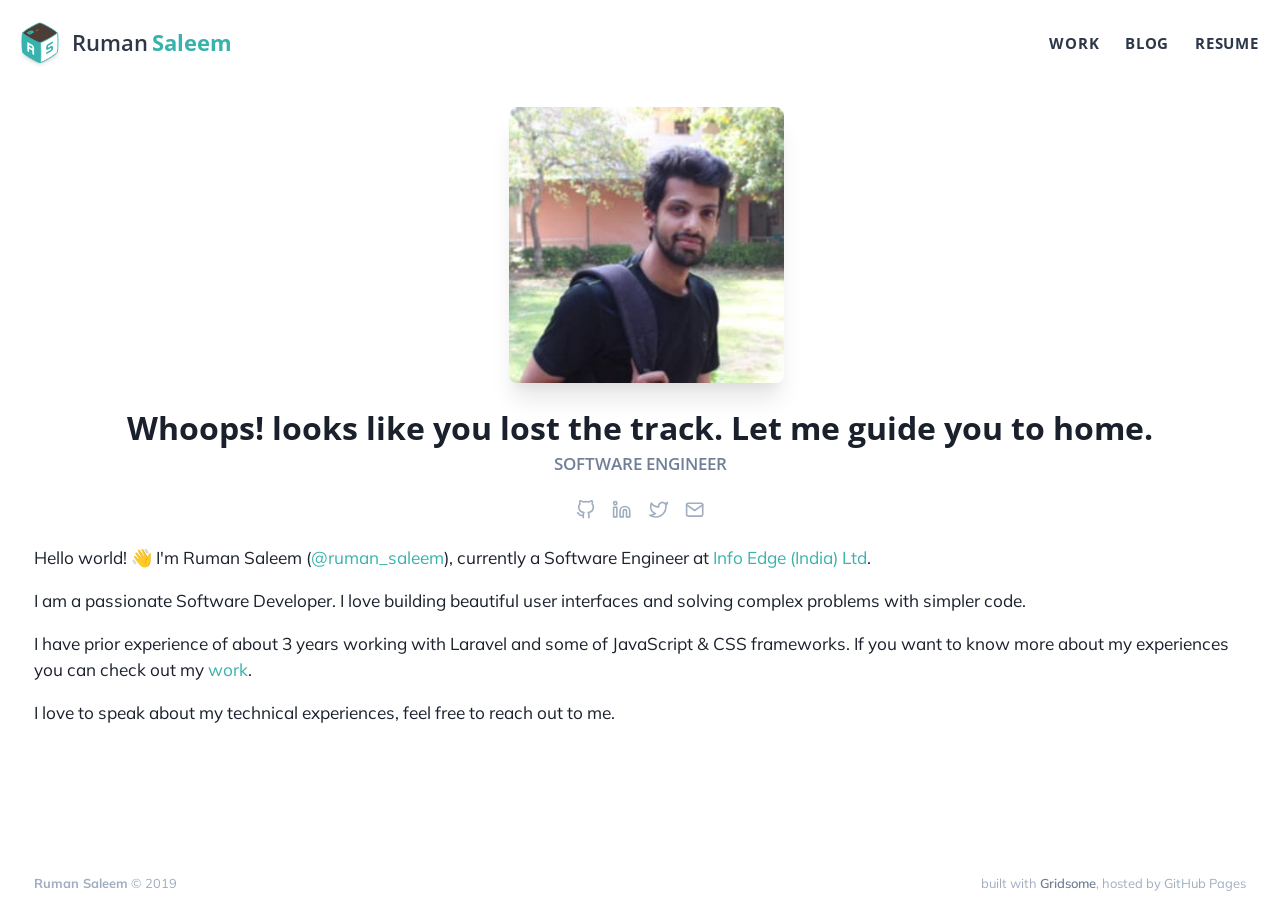
==== index.html @ 42b4d4e5 "deploy" ====
<!DOCTYPE html>
<html data-html-server-rendered="true" lang="en" data-vue-tag="%7B%22lang%22:%7B%22ssr%22:%22en%22%7D%7D">
  <head>
    <title>Home - Ruman Saleem</title><meta name="gridsome:hash" content="074924519f87b4b107e9b89f87933c2a27f4dda3"><meta data-vue-tag="ssr" charset="utf-8"><meta data-vue-tag="ssr" name="generator" content="Gridsome v0.7.23"><meta data-vue-tag="ssr" data-key="viewport" name="viewport" content="width=device-width, initial-scale=1, viewport-fit=cover"><meta data-vue-tag="ssr" data-key="format-detection" name="format-detection" content="telephone=no"><link data-vue-tag="ssr" rel="icon" href="data:,"><link data-vue-tag="ssr" rel="icon" type="image/png" sizes="16x16" href="/assets/static/favicon.ce0531f.3b051f82283485b5586860c3102cf50c.png"><link data-vue-tag="ssr" rel="icon" type="image/png" sizes="32x32" href="/assets/static/favicon.ac8d93a.3b051f82283485b5586860c3102cf50c.png"><link data-vue-tag="ssr" rel="icon" type="image/png" sizes="96x96" href="/assets/static/favicon.b9532cc.3b051f82283485b5586860c3102cf50c.png"><link data-vue-tag="ssr" rel="apple-touch-icon" type="image/png" sizes="76x76" href="/assets/static/favicon.f22e9f3.3b051f82283485b5586860c3102cf50c.png"><link data-vue-tag="ssr" rel="apple-touch-icon" type="image/png" sizes="152x152" href="/assets/static/favicon.62d22cb.3b051f82283485b5586860c3102cf50c.png"><link data-vue-tag="ssr" rel="apple-touch-icon" type="image/png" sizes="120x120" href="/assets/static/favicon.1539b60.3b051f82283485b5586860c3102cf50c.png"><link data-vue-tag="ssr" rel="apple-touch-icon" type="image/png" sizes="167x167" href="/assets/static/favicon.dc0cdc5.3b051f82283485b5586860c3102cf50c.png"><link data-vue-tag="ssr" rel="apple-touch-icon" type="image/png" sizes="180x180" href="/assets/static/favicon.7b22250.3b051f82283485b5586860c3102cf50c.png"><link data-vue-tag="ssr" prefetch="true" rel="stylesheet" href="https://fonts.googleapis.com/css?family=Open+Sans:400,600,700,800&amp;display=swap"><link data-vue-tag="ssr" prefetch="true" rel="stylesheet" href="https://fonts.googleapis.com/css?family=Muli:300,400,400i,700&amp;display=swap"><link rel="preload" href="/assets/css/1.styles.c8efc60a.css" as="style"><link rel="preload" href="/assets/js/app.a32c19ab.js" as="script"><link rel="preload" href="/assets/js/page--src--pages--index-vue.909c12e3.js" as="script"><link rel="prefetch" href="/assets/js/page--src--pages--404-vue.2a1ba1d8.js"><link rel="prefetch" href="/assets/js/page--src--pages--blog-vue.0a54a713.js"><link rel="prefetch" href="/assets/js/page--src--pages--resume-vue.7fb3ae34.js"><link rel="prefetch" href="/assets/js/page--src--pages--work-vue.53f1e0e9.js"><link rel="prefetch" href="/assets/js/page--src--templates--blog-post-vue.959f5740.js"><link rel="prefetch" href="/assets/js/vendors~page--src--pages--blog-vue~page--src--pages--index-vue~page--src--pages--resume-vue~page--sr~06fe6185.d4872f0a.js"><link rel="stylesheet" href="/assets/css/1.styles.c8efc60a.css"><noscript data-vue-tag="ssr"><style>.g-image--loading{display:none;}</style></noscript>
  </head>
  <body >
    <div id="app" data-server-rendered="true" class="min-h-screen flex flex-col text-gray-900 leading-tight"><div class="py-2 sm:py-4 font-sans print:hidden text-gray-800"><div class="
        container
        mx-auto
        px-4
        flex flex-col
        sm:flex-row
        justify-between
        items-center
      "><a href="/" aria-current="page" class="inline-flex items-center text-xl text-teal-500 mb-2 sm:mb-0 active--exact active"><svg viewBox="0 0 99.9 112" xmlns="http://www.w3.org/2000/svg" class="logo h-12 mr-2"><defs><filter id="ruman-saleem-logo_svg__a" x="-.172" y="-.3" width="1.34" height="1.6" color-interpolation-filters="sRGB"><feGaussianBlur stdDeviation="5.329"></feGaussianBlur></filter></defs><path d="M49.9 99.4c-5.26 0-37.1-18.3-37.1-21.3s32-21.3 37.1-21.3c5.26 0 37.1 18.3 37.1 21.3 0 3.02-32 21.3-37.1 21.3z" fill="rgba(128, 128, 128, 0.6)" filter="url(#ruman-saleem-logo_svg__a)" class="ruman-saleem-logo_svg__shadow"></path><g class="ruman-saleem-logo_svg__cube"><path d="M87 77.3c2.64-4.57 2.76-41.5.194-43s-34.5 17.1-37.1 21.6c-2.64 4.57-2.76 41.5-.194 43 2.61 1.51 34.5-17.1 37.1-21.6z" fill="#fff" stroke="currentColor" stroke-width="1.96"></path><path d="M76.8 72.1q-1.26 1.99-3.1 3.06l-8.45 4.88q-.891.514-1.44.283-.517-.247-.517-1.14 0-.804.517-1.65.546-.861 1.44-1.38l8.91-5.14v-4.14l-6.49 3.75q-1.92 1.11-3.19.548-1.18-.469-1.18-2.42v-3.07q0-1.87 1.26-3.89 1.29-2.04 3.13-3.1l8.45-4.88q.862-.498 1.41-.267.546.231.546 1.09 0 .833-.546 1.69-.546.861-1.41 1.36l-8.91 5.14v4.14l6.43-3.72q1.84-1.06 3.13-.544 1.29.518 1.29 2.36v3.39q0 1.61-1.29 3.65z" fill="currentColor"></path><path d="M12.8 77.3c-2.64-4.57-2.76-41.5-.194-43s34.5 17.1 37.1 21.6c2.64 4.57 2.76 41.5.194 43-2.61 1.51-34.5-17.1-37.1-21.6z" fill="currentColor" stroke="currentColor" stroke-width="1.96"></path><path d="M37.2 75.4v5.4q0 1.03-.603 1.26-.575.243-1.35-.205-.804-.464-1.41-1.39-.575-.906-.575-1.91v-5.89l-6.92-4v6.06q0 .919-.603 1.09-.575.185-1.35-.262-.804-.464-1.41-1.33-.575-.849-.575-1.77v-18l10.4 5.99q1.81 1.04 3.1 3.06 1.32 2.03 1.32 3.87v3.19q0 .661-.345 1.18-.345.49-.804.57 1.15 1.55 1.15 3.08zm-3.96-6.63l.029-4.12-6.92-4v4.14z" fill="#fff"></path><path d="M49.7 55.6c-5.26 0-37.1-18.3-37.1-21.3S44.6 13 49.7 13c5.26 0 37.1 18.3 37.1 21.3 0 3.02-32 21.3-37.1 21.3z" fill="#4c3e37" stroke="currentColor" stroke-width="1.96"></path><path d="M28.9 29.5l-8.23 4.75 7.36 4.25 8.23-4.75-.881-3.74zm1.23 3.03c.243.235.37.474.381.718.005.24-.157.454-.485.644a2.464 2.464 0 0 1-.61.246 8.728 8.728 0 0 1-.708.139c-.24.037-.48.078-.72.122a1.741 1.741 0 0 0-.57.189c-.17.098-.24.216-.21.355.023.135.098.283.225.445l-.79.163c-.243-.235-.367-.472-.371-.712-.011-.243.147-.46.475-.649.182-.105.388-.185.62-.241.225-.06.457-.108.698-.145.24-.037.477-.076.711-.117.239-.044.433-.109.579-.194.17-.098.243-.215.22-.35a1.135 1.135 0 0 0-.235-.45z" fill="currentColor"></path><path d="M41.7 30.3l-.65-.376 4.87-2.81.65.376z" fill="#ccc"></path></g></svg><span class="text-gray-800 font-semibold whitespace-no-wrap">Ruman</span><span class="text-teal-500 font-bold ml-1">Saleem</span></a><nav class="flex items-center -mx-2"><a href="/work" class="nav-link">Work</a><a href="/blog" class="nav-link">Blog</a><a href="/resume" class="nav-link">Resume</a></nav></div></div><div class="container mx-auto px-4 flex-1 h-full"><div class="narrow-container mx-auto flex flex-col items-center py-4 mb-8"><img alt="A portrait of Ruman Saleem" src="/assets/static/ruman-saleem.4d14c49.9435a105ca82cb1c4022979378b555ac.jpg" class="h-64 mt-1 ml-3 mb-6 shadow-xl rounded-lg g-image"><h2 class="text-3xl font-sans font-bold mb-1">Ruman Saleem</h2><h3 class="text-gray-600 uppercase font-sans font-semibold mb-6">Software Engineer</h3><ul class="flex justify-center items-center -mx-2 mb-6 text-lg"><li class="mx-2"><a href="https://github.com/rumansaleem/" title="GitHub" class="text-gray-500 hover:text-black"><svg viewBox="0 0 24 24" role="presentation" stroke-width="2" fill="none" stroke="currentColor" stroke-linecap="round" stroke-linejoin="round" class="h-current"><path d="M9 19c-5 1.5-5-2.5-7-3m14 6v-3.87a3.37 3.37 0 0 0-.94-2.61c3.14-.35 6.44-1.54 6.44-7A5.44 5.44 0 0 0 20 4.77 5.07 5.07 0 0 0 19.91 1S18.73.65 16 2.48a13.38 13.38 0 0 0-7 0C6.27.65 5.09 1 5.09 1A5.07 5.07 0 0 0 5 4.77a5.44 5.44 0 0 0-1.5 3.78c0 5.42 3.3 6.61 6.44 7A3.37 3.37 0 0 0 9 18.13V22"></path></svg></a></li><li class="mx-2"><a href="https://www.linkedin.com/in/ruman-saleem-3947ba122/" title="LinkedIn" class="text-gray-500 hover:text-blue-700"><svg viewBox="0 0 24 24" role="presentation" stroke-width="2" fill="none" stroke="currentColor" stroke-linecap="round" stroke-linejoin="round" class="h-current"><path d="M16 8a6 6 0 0 1 6 6v7h-4v-7a2 2 0 0 0-2-2 2 2 0 0 0-2 2v7h-4v-7a6 6 0 0 1 6-6z"></path><rect x="2" y="9" width="4" height="12"></rect><circle cx="4" cy="4" r="2"></circle></svg></a></li><li class="mx-2"><a href="https://twitter.com/ruman_saleem" title="Twitter" class="text-gray-500 hover:text-blue-400"><svg viewBox="0 0 24 24" role="presentation" stroke-width="2" fill="none" stroke="currentColor" stroke-linecap="round" stroke-linejoin="round" class="h-current"><path d="M23 3a10.9 10.9 0 0 1-3.14 1.53 4.48 4.48 0 0 0-7.86 3v1A10.66 10.66 0 0 1 3 4s-4 9 5 13a11.64 11.64 0 0 1-7 2c9 5 20 0 20-11.5a4.5 4.5 0 0 0-.08-.83A7.72 7.72 0 0 0 23 3z"></path></svg></a></li><li class="mx-2"><a href="mailto:ruman63@gmail.com" title="Email" class="text-gray-500 hover:text-teal-500"><svg viewBox="0 0 24 24" role="presentation" stroke-width="2" fill="none" stroke="currentColor" stroke-linecap="round" stroke-linejoin="round" class="h-current"><path d="M4 4h16c1.1 0 2 .9 2 2v12c0 1.1-.9 2-2 2H4c-1.1 0-2-.9-2-2V6c0-1.1.9-2 2-2z"></path><polyline points="22,6 12,13 2,6"></polyline></svg></a></li></ul><div class="px-4 about-md-content leading-normal"><p>Hello world! 👋 I'm Ruman Saleem (<a href="//twitter.com/ruman_saleem">@ruman_saleem</a>), currently a Software Engineer at <a href="//infoedge.com">Info Edge (India) Ltd</a>.</p>
<p>I am a passionate Software Developer. I love building beautiful user interfaces and solving complex problems with simpler code.</p>
<p>I have prior experience of about 3 years working with Laravel and some of JavaScript &#x26; CSS frameworks. If you want to know more about my experiences you can check out my <a href="/work">work</a>.</p>
<p>I love to speak about my technical experiences, feel free to reach out to me.</p>
</div></div></div><footer class="bg-white text-gray-500 text-xs mt-4 print:hidden"><p class="text-center py-2 px-8 flex justify-between"><span><b>Ruman Saleem</b> © 2019</span><span>built with
        <a href="https://gridsome.org" class="link text-gray-600 font-semibold">Gridsome</a>, hosted by GitHub Pages</span></p></footer></div>
    <script>window.__INITIAL_STATE__={"data":{"allAbout":{"edges":[{"node":{"name":"Ruman Saleem","title":"Software Engineer","image":{"type":"image","mimeType":"image\u002Fjpeg","src":"\u002Fassets\u002Fstatic\u002Fruman-saleem.4d14c49.9435a105ca82cb1c4022979378b555ac.jpg","size":{"width":319,"height":319},"sizes":"(max-width: 319px) 100vw, 319px","srcset":["\u002Fassets\u002Fstatic\u002Fruman-saleem.4d14c49.9435a105ca82cb1c4022979378b555ac.jpg 319w"],"dataUri":"data:image\u002Fsvg+xml,%3csvg fill='none' viewBox='0 0 319 319' xmlns='http:\u002F\u002Fwww.w3.org\u002F2000\u002Fsvg' xmlns:xlink='http:\u002F\u002Fwww.w3.org\u002F1999\u002Fxlink'%3e%3cdefs%3e%3cfilter id='__svg-blur-2ef413efd272cbab3f295865376e62d2'%3e%3cfeGaussianBlur in='SourceGraphic' stdDeviation='40'\u002F%3e%3c\u002Ffilter%3e%3c\u002Fdefs%3e%3cimage x='0' y='0' filter='url(%23__svg-blur-2ef413efd272cbab3f295865376e62d2)' width='319' height='319' xlink:href='data:image\u002Fjpeg%3bbase64%2c\u002F9j\u002F2wBDAAYEBQYFBAYGBQYHBwYIChAKCgkJChQODwwQFxQYGBcUFhYaHSUfGhsjHBYWICwgIyYnKSopGR8tMC0oMCUoKSj\u002F2wBDAQcHBwoIChMKChMoGhYaKCgoKCgoKCgoKCgoKCgoKCgoKCgoKCgoKCgoKCgoKCgoKCgoKCgoKCgoKCgoKCgoKCj\u002FwAARCABAAEADASIAAhEBAxEB\u002F8QAHAAAAgIDAQEAAAAAAAAAAAAABQYEBwIDCAAB\u002F8QAMhAAAgEDAgQFBAECBwAAAAAAAQIDBAURACEGEjFBEyJRYXEHFDKBkSOhCEJygrHB8f\u002FEABkBAAIDAQAAAAAAAAAAAAAAAAMEAAECBf\u002FEACARAAICAgIDAQEAAAAAAAAAAAECABEDIRIxE0FRBGH\u002F2gAMAwEAAhEDEQA\u002FAL8MkVNWBMSGGXPhhF3J64Pr0O%2btok54UcCVAxwWYbAe%2bsL1GaamSoIcxxHJUZOx7fzqDHJV4kaoSRYTkLy9Bnsw7f30ty1RlVUlwVQhn6vJg\u002FmDgH20fp6mGoiYs%2bB6E4IGkupd3h5d43U4Kvls7ddY0teKaZXqGUhV\u002FI7Aj96hJUaEgMaL2KxLfVm2RRvU8uYQ4yGOO%2bhdvkvknDytXRKlz3PKFXyHO23TGPfOqg46%2btlRBc5aC3QPFHCSCxGS\u002Fp06DQKz\u002FW%2b4yVRjqGYwDqHxhh6e2mG\u002FGrA0dmbLn5L88Ovl56uWRIicRERtvj56ZGTpZ4jlq4XqoYDhBGWQO4Yuc9h66g8M\u002FUi38Q2WUpzU0kZZZVZV5RnoAfffBxpc4irJvGofB887YZSh26nYk\u002FrXN8LK3FvUExhy71dawiV5pucrkqDjrkDYdemdQqmurmVJXrKl2TZo2kPKwPXRXiNFlutvq12RfDgcgjBJDDt741qqqULnIxozqdVOvgxoF3F6qqHaNpKaeRH5sCBpCw5cdz3Oh1bcJZKeoIM6SGJvKHyrHGwwdFXp0MkoLAEOdjryUiE52%2be2oFa5vxY6lRcBOIZq253dlWlH9BS685LdSBondrTYq8R1sMiRROeUbFCTnpgd9GTdKK00VVb6u3DHilxFyknzHCn13G%2bsvvrVdDQUE9u%2by%2b1ctGWXysepP8b6cdj3AIgAruDeHaumtdtqKZKd5WNcZG5gQromeVSRv6k6JXPjCS4vPVU8tMSAD4LR8oTPZR30FWJUuMnJkRebG\u002FzjS1T08gmVpAQq5LY0Px8m3EnC8blvcT1T1VRSVUf3aRpGI2g8TnSMjOCDgZO\u002F60rVNNeltss8s0yovncyS%2bUp6k9umr%2btEyQ0sKSSEKOqiPJ\u002FnVSf4hOL6GhgisNvjSSaZRLU8w\u002FFc5Vce\u002FX\u002FAN1lDzYIIDkjdRPtDU17qd%2bI6YTAZaOTxA%2bPbI3%2bc6mS3uHh240yR1Zmp5ZEjmkxsi53OP7d%2b%2bqlnu9TNGI2bPI3MmP8vxqeKw1MAMvmV13B10VxY\u002Fm5AN8o8\u002FUP7i635rjRyASgjAG4IHTWqwWC913MIZqZmTdovG52Qkdx1HXSJS32st7GEkyxrsAx3X4Ot8XENVT14uNuLUtQjmReVieu53%2bf%2bdLDG1kNG8uVWW079yyH4VvcatmINg7ENsdRZuEL2wVvBxzbbt011Nwmq3GxW25JGqirpo58EA45lB\u002F70wiFMYZEP%2b0aWUknqKhR8iDeLpbbNbqyvuMUsVHTRlzlsE46ADuSdv3ri3iy8z36\u002FVtzqtpamQvy52UdlHwMDXUn10gSr4altYqMTuVmRye46A%2bx1yVdKSpopCKqF498Anofg6J%2bVVALezIuFlHIjuQy\u002Fm0Qt8pMDL3Rs7%2bh0IJJOdG%2bFrXV3eeogoIjLOqBuUEDbOD1%2bc\u002FrTYajNgXoTRVbzkjuBr7FhopN8YUkaJ8QcO3CyxJNWfbsjnk\u002Foyh%2bU%2b%2bOmd\u002F41r4fsVwvkop7dD4jscElgoUHuTrJcdyypBoid2cF1Ij4SskcEKeAKKEIObtyDTAKhB%2bUbD40t8JUc1s4XtVDXvHLNT0scLsnQsqgHGfjR2nhDuriNcf6txpBT\u002FblDYn\u002F2Q==' \u002F%3e%3c\u002Fsvg%3e"},"links":[{"icon":"github","alt":"GitHub","target":"https:\u002F\u002Fgithub.com\u002Frumansaleem\u002F","color":"black"},{"icon":"linkedin","alt":"LinkedIn","target":"https:\u002F\u002Fwww.linkedin.com\u002Fin\u002Fruman-saleem-3947ba122\u002F","color":"blue-700"},{"icon":"twitter","alt":"Twitter","target":"https:\u002F\u002Ftwitter.com\u002Fruman_saleem","color":"blue-400"},{"icon":"mail","alt":"Email","target":"mailto:ruman63@gmail.com","color":"teal-500"}],"content":"\u003Cp\u003EHello world! 👋 I'm Ruman Saleem (\u003Ca href=\"\u002F\u002Ftwitter.com\u002Fruman_saleem\"\u003E@ruman_saleem\u003C\u002Fa\u003E), currently a Software Engineer at \u003Ca href=\"\u002F\u002Finfoedge.com\"\u003EInfo Edge (India) Ltd\u003C\u002Fa\u003E.\u003C\u002Fp\u003E\n\u003Cp\u003EI am a passionate Software Developer. I love building beautiful user interfaces and solving complex problems with simpler code.\u003C\u002Fp\u003E\n\u003Cp\u003EI have prior experience of about 3 years working with Laravel and some of JavaScript &#x26; CSS frameworks. If you want to know more about my experiences you can check out my \u003Ca href=\"\u002Fwork\"\u003Ework\u003C\u002Fa\u003E.\u003C\u002Fp\u003E\n\u003Cp\u003EI love to speak about my technical experiences, feel free to reach out to me.\u003C\u002Fp\u003E\n"}}]}},"context":{}};(function(){var s;(s=document.currentScript||document.scripts[document.scripts.length-1]).parentNode.removeChild(s);}());</script><script src="/assets/js/app.a32c19ab.js" defer></script><script src="/assets/js/page--src--pages--index-vue.909c12e3.js" defer></script>
  </body>
</html>
---- assets/css/1.styles.c8efc60a.css ----
body,html{font-size:calc(14px + .25vw);font-family:Muli,sans-serif}

/*! normalize.css v8.0.1 | MIT License | github.com/necolas/normalize.css */html{line-height:1.15;-webkit-text-size-adjust:100%}body{margin:0}main{display:block}h1{font-size:2em;margin:.67em 0}hr{box-sizing:content-box;height:0;overflow:visible}pre{font-family:monospace,monospace;font-size:1em}a{background-color:transparent}b{font-weight:bolder}code{font-family:monospace,monospace;font-size:1em}img{border-style:none}button{font-family:inherit;font-size:100%;line-height:1.15;margin:0;overflow:visible;text-transform:none}[type=button],[type=reset],[type=submit],button{-webkit-appearance:button}[type=button]::-moz-focus-inner,[type=reset]::-moz-focus-inner,[type=submit]::-moz-focus-inner,button::-moz-focus-inner{border-style:none;padding:0}[type=button]:-moz-focusring,[type=reset]:-moz-focusring,[type=submit]:-moz-focusring,button:-moz-focusring{outline:1px dotted ButtonText}[type=checkbox],[type=radio]{box-sizing:border-box;padding:0}[type=number]::-webkit-inner-spin-button,[type=number]::-webkit-outer-spin-button{height:auto}[type=search]{-webkit-appearance:textfield;outline-offset:-2px}[type=search]::-webkit-search-decoration{-webkit-appearance:none}::-webkit-file-upload-button{-webkit-appearance:button;font:inherit}details{display:block}summary{display:list-item}[hidden],template{display:none}blockquote,dd,dl,figure,h1,h2,h3,h4,h5,h6,hr,p,pre{margin:0}button{background-color:transparent;background-image:none}button:focus{outline:1px dotted;outline:5px auto -webkit-focus-ring-color}ol,ul{list-style:none;margin:0;padding:0}html{font-family:Open Sans,Droid Sans,sans-serif;line-height:1.5}*,:after,:before{box-sizing:border-box;border:0 solid #e2e8f0}hr{border-top-width:1px}img{border-style:solid}[role=button],button{cursor:pointer}h1,h2,h3,h4,h5,h6{font-size:inherit;font-weight:inherit}a{text-decoration:inherit}a,button{color:inherit}button{padding:0;line-height:inherit}code,pre{font-family:Fira Mono,monospace}img,svg{display:block;vertical-align:middle}img{max-width:100%;height:auto}h1,h2,h3,h4,h5,h6{font-family:Open Sans,Droid Sans,sans-serif}h1,h2{font-weight:800}h3,h4{font-weight:700}@page{size:A4 portrait;margin:.75cm;font-size:11pt;margin-right:.5cm;@apply font-sans}details summary::-webkit-details-marker{display:none}.container{width:100%}@media (min-width:640px){.container{max-width:640px}}@media (min-width:768px){.container{max-width:768px}}@media (min-width:1024px){.container{max-width:1024px}}@media (min-width:1280px){.container{max-width:1280px}}.nav-link{margin-left:.5rem;margin-right:.5rem;padding:.25rem;font-weight:700;text-transform:uppercase;font-size:.875rem;letter-spacing:.05em;position:relative;line-height:1.375}.nav-link:after{content:"";height:1.5px;position:absolute;width:100%;left:0;bottom:0;--bg-opacity:1;background-color:#1a202c;background-color:rgba(26,32,44,var(--bg-opacity));transform-origin:left;transform:translateX(50%) scaleX(0);transition:transform .2s linear,background-color .2s linear}.nav-link:hover:after{transform:translateX(0) scaleX(1);--bg-opacity:1;background-color:#38b2ac;background-color:rgba(56,178,172,var(--bg-opacity))}.nav-link:hover{--text-opacity:1;color:#319795;color:rgba(49,151,149,var(--text-opacity))}.ruman-saleem-logo_svg__cube,.ruman-saleem-logo_svg__shadow{transition:transform .3s linear;transform-origin:center}@media (min-width:640px){.logo:hover .ruman-saleem-logo_svg__cube{transform:translateY(-.5rem)}.logo:hover .ruman-saleem-logo_svg__shadow{transform:translateY(.5rem) scale(.8)}}.link{--text-opacity:1;color:#38b2ac;color:rgba(56,178,172,var(--text-opacity))}.link:hover{text-decoration:underline}.space-x-1>:not(template)~:not(template){--space-x-reverse:0;margin-right:calc(0.25rem*var(--space-x-reverse));margin-left:calc(0.25rem*(1 - var(--space-x-reverse)))}.bg-white{--bg-opacity:1;background-color:#fff;background-color:rgba(255,255,255,var(--bg-opacity))}.bg-gray-200{--bg-opacity:1;background-color:#edf2f7;background-color:rgba(237,242,247,var(--bg-opacity))}.bg-gray-600{--bg-opacity:1;background-color:#718096;background-color:rgba(113,128,150,var(--bg-opacity))}.bg-gray-900{--bg-opacity:1;background-color:#1a202c;background-color:rgba(26,32,44,var(--bg-opacity))}.bg-teal-500{--bg-opacity:1;background-color:#38b2ac;background-color:rgba(56,178,172,var(--bg-opacity))}.bg-cover{background-size:cover}.border-gray-800{--border-opacity:1;border-color:#2d3748;border-color:rgba(45,55,72,var(--border-opacity))}.border-teal-500{--border-opacity:1;border-color:#38b2ac;border-color:rgba(56,178,172,var(--border-opacity))}.border-teal-600{--border-opacity:1;border-color:#319795;border-color:rgba(49,151,149,var(--border-opacity))}.rounded{border-radius:.25rem}.rounded-lg{border-radius:.5rem}.rounded-full{border-radius:9999px}.border-2{border-width:2px}.border{border-width:1px}.border-b-2{border-bottom-width:2px}.border-l-4{border-left-width:4px}.cursor-pointer{cursor:pointer}.block{display:block}.inline-block{display:inline-block}.inline{display:inline}.flex{display:flex}.inline-flex{display:inline-flex}.grid{display:grid}.contents{display:contents}.flex-col{flex-direction:column}.flex-wrap{flex-wrap:wrap}.items-center{align-items:center}.items-baseline{align-items:baseline}.justify-center{justify-content:center}.justify-between{justify-content:space-between}.flex-1{flex:1 1 0%}.flex-none{flex:none}.font-sans{font-family:Open Sans,Droid Sans,sans-serif}.font-mono{font-family:Fira Mono,monospace}.font-content{font-family:Muli,sans-serif}.font-thin{font-weight:200}.font-normal{font-weight:400}.font-semibold{font-weight:600}.font-bold{font-weight:700}.font-extrabold{font-weight:800}.font-black{font-weight:900}.h-1{height:.25rem}.h-4{height:1rem}.h-12{height:3rem}.h-48{height:12rem}.h-64{height:16rem}.h-full{height:100%}.h-current{height:1em}.text-xs{font-size:.75rem}.text-sm{font-size:.875rem}.text-base{font-size:1rem}.text-lg{font-size:1.125rem}.text-xl{font-size:1.25rem}.text-2xl{font-size:1.5rem}.text-3xl{font-size:1.875rem}.text-4xl{font-size:2.25rem}.leading-none{line-height:1}.leading-tight{line-height:1.25}.leading-snug{line-height:1.375}.leading-normal{line-height:1.5}.list-disc{list-style-type:disc}.list-decimal{list-style-type:decimal}.m-1{margin:.25rem}.-m-1{margin:-.25rem}.mx-2{margin-left:.5rem;margin-right:.5rem}.mx-3{margin-left:.75rem;margin-right:.75rem}.my-6{margin-top:1.5rem;margin-bottom:1.5rem}.my-8{margin-top:2rem;margin-bottom:2rem}.mx-auto{margin-left:auto;margin-right:auto}.-mx-2{margin-left:-.5rem;margin-right:-.5rem}.-mx-4{margin-left:-1rem;margin-right:-1rem}.-my-12{margin-top:-3rem;margin-bottom:-3rem}.mt-0{margin-top:0}.mb-0{margin-bottom:0}.ml-0{margin-left:0}.mt-1{margin-top:.25rem}.mr-1{margin-right:.25rem}.mb-1{margin-bottom:.25rem}.ml-1{margin-left:.25rem}.mt-2{margin-top:.5rem}.mr-2{margin-right:.5rem}.mb-2{margin-bottom:.5rem}.mt-3{margin-top:.75rem}.mb-3{margin-bottom:.75rem}.ml-3{margin-left:.75rem}.mt-4{margin-top:1rem}.mb-4{margin-bottom:1rem}.ml-4{margin-left:1rem}.mr-6{margin-right:1.5rem}.mb-6{margin-bottom:1.5rem}.mt-8{margin-top:2rem}.mb-8{margin-bottom:2rem}.mt-10{margin-top:2.5rem}.mb-10{margin-bottom:2.5rem}.-mt-6{margin-top:-1.5rem}.max-w-a4{max-width:210mm}.min-h-screen{min-height:100vh}.overflow-hidden{overflow:hidden}.overflow-x-auto{overflow-x:auto}.p-1{padding:.25rem}.p-4{padding:1rem}.py-1{padding-top:.25rem;padding-bottom:.25rem}.px-1{padding-left:.25rem;padding-right:.25rem}.py-2{padding-top:.5rem;padding-bottom:.5rem}.px-3{padding-left:.75rem;padding-right:.75rem}.py-4{padding-top:1rem;padding-bottom:1rem}.px-4{padding-left:1rem;padding-right:1rem}.py-6{padding-top:1.5rem;padding-bottom:1.5rem}.px-8{padding-left:2rem;padding-right:2rem}.pr-2{padding-right:.5rem}.pl-2{padding-left:.5rem}.pl-4{padding-left:1rem}.pt-8{padding-top:2rem}.pb-12{padding-bottom:3rem}.static{position:static}.fixed{position:fixed}.absolute{position:absolute}.relative{position:relative}.top-0{top:0}.right-0{right:0}.bottom-0{bottom:0}.left-0{left:0}.shadow-md{box-shadow:0 4px 6px -1px rgba(0,0,0,.1),0 2px 4px -1px rgba(0,0,0,.06)}.shadow-lg{box-shadow:0 10px 15px -3px rgba(0,0,0,.1),0 4px 6px -2px rgba(0,0,0,.05)}.shadow-xl{box-shadow:0 20px 25px -5px rgba(0,0,0,.1),0 10px 10px -5px rgba(0,0,0,.04)}.text-center{text-align:center}.text-black{--text-opacity:1;color:#000;color:rgba(0,0,0,var(--text-opacity))}.text-white{--text-opacity:1;color:#fff;color:rgba(255,255,255,var(--text-opacity))}.text-gray-500{--text-opacity:1;color:#a0aec0;color:rgba(160,174,192,var(--text-opacity))}.text-gray-600{--text-opacity:1;color:#718096;color:rgba(113,128,150,var(--text-opacity))}.text-gray-700{--text-opacity:1;color:#4a5568;color:rgba(74,85,104,var(--text-opacity))}.text-gray-800{--text-opacity:1;color:#2d3748;color:rgba(45,55,72,var(--text-opacity))}.text-gray-900{--text-opacity:1;color:#1a202c;color:rgba(26,32,44,var(--text-opacity))}.text-teal-500{--text-opacity:1;color:#38b2ac;color:rgba(56,178,172,var(--text-opacity))}.text-teal-600{--text-opacity:1;color:#319795;color:rgba(49,151,149,var(--text-opacity))}.text-teal-700{--text-opacity:1;color:#2c7a7b;color:rgba(44,122,123,var(--text-opacity))}.italic{font-style:italic}.uppercase{text-transform:uppercase}.hover\:underline:hover,.underline{text-decoration:underline}.tracking-wider{letter-spacing:.05em}.align-middle{vertical-align:middle}.whitespace-no-wrap{white-space:nowrap}.whitespace-pre{white-space:pre}.w-1{width:.25rem}.w-4{width:1rem}.w-12{width:3rem}.w-full{width:100%}.gap-1{grid-gap:.25rem;gap:.25rem}.grid-cols-3{grid-template-columns:repeat(3,minmax(0,1fr))}.transform{--transform-translate-x:0;--transform-translate-y:0;--transform-rotate:0;--transform-skew-x:0;--transform-skew-y:0;--transform-scale-x:1;--transform-scale-y:1;transform:translateX(var(--transform-translate-x)) translateY(var(--transform-translate-y)) rotate(var(--transform-rotate)) skewX(var(--transform-skew-x)) skewY(var(--transform-skew-y)) scaleX(var(--transform-scale-x)) scaleY(var(--transform-scale-y))}@-webkit-keyframes spin{to{transform:rotate(1turn)}}@keyframes spin{to{transform:rotate(1turn)}}@-webkit-keyframes ping{75%,to{transform:scale(2);opacity:0}}@keyframes ping{75%,to{transform:scale(2);opacity:0}}@-webkit-keyframes pulse{50%{opacity:.5}}@keyframes pulse{50%{opacity:.5}}@-webkit-keyframes bounce{0%,to{transform:translateY(-25%);-webkit-animation-timing-function:cubic-bezier(.8,0,1,1);animation-timing-function:cubic-bezier(.8,0,1,1)}50%{transform:none;-webkit-animation-timing-function:cubic-bezier(0,0,.2,1);animation-timing-function:cubic-bezier(0,0,.2,1)}}@keyframes bounce{0%,to{transform:translateY(-25%);-webkit-animation-timing-function:cubic-bezier(.8,0,1,1);animation-timing-function:cubic-bezier(.8,0,1,1)}50%{transform:none;-webkit-animation-timing-function:cubic-bezier(0,0,.2,1);animation-timing-function:cubic-bezier(0,0,.2,1)}}.no-break-inside{-moz-column-break-inside:avoid;break-inside:avoid;page-break-inside:avoid}.no-break-after{-moz-column-break-after:avoid;break-after:avoid;page-break-after:avoid}@media print{.print\:hidden{display:none}#app{display:block}}@media (min-width:640px){.sm\:flex-row{flex-direction:row}.sm\:mb-0{margin-bottom:0}.sm\:py-4{padding-top:1rem;padding-bottom:1rem}}@media (min-width:768px){.md\:bg-gray-100{--bg-opacity:1;background-color:#f7fafc;background-color:rgba(247,250,252,var(--bg-opacity))}.md\:border-gray-600{--border-opacity:1;border-color:#718096;border-color:rgba(113,128,150,var(--border-opacity))}.md\:border{border-width:1px}.md\:border-b-2{border-bottom-width:2px}.md\:p-8{padding:2rem}.md\:w-1\/2{width:50%}}@media (min-width:1024px){.lg\:w-1\/3{width:33.333333%}}@media print{.print\:bg-white{--bg-opacity:1;background-color:#fff;background-color:rgba(255,255,255,var(--bg-opacity))}.print\:border-0{border-width:0}.print\:hidden{display:none}.print\:mt-0{margin-top:0}.print\:p-0{padding:0}}.md-content>blockquote,.md-content>figure,.md-content>pre{-moz-column-break-inside:avoid;break-inside:avoid;page-break-inside:avoid}.md-content>p{margin-bottom:.75rem}.md-content>h2{-moz-column-break-after:avoid;break-after:avoid;page-break-after:avoid;font-family:Open Sans,Droid Sans,sans-serif;font-weight:800;margin-bottom:1rem;margin-top:2.5rem}.md-content>h3,.md-content>h4{margin-bottom:.75rem;margin-top:2rem}.md-content>h3,.md-content>h4,.md-content>h5,.md-content>h6{-moz-column-break-after:avoid;break-after:avoid;page-break-after:avoid;font-family:Open Sans,Droid Sans,sans-serif;font-weight:700}.md-content>h5,.md-content>h6{margin-bottom:.5rem;margin-top:.75rem}.md-content>h1,.md-content>h2{font-size:1.5rem}.md-content>h3{font-size:1.25rem}.md-content>h4{font-size:1.125rem}.md-content>h6{font-size:.875rem}.md-content a{--text-opacity:1;color:#38b2ac;color:rgba(56,178,172,var(--text-opacity))}.md-content a:focus,.md-content a:hover{text-decoration:underline;--text-opacity:1;color:#319795;color:rgba(49,151,149,var(--text-opacity))}.md-content>.code-with-output{margin-top:2rem;margin-bottom:2rem}.md-content>pre{margin:1.5rem 0!important}.md-content>.code-with-output>pre,.md-content>pre{border-radius:.5rem;padding-top:2rem;position:relative;font-family:Fira Mono,monospace}.md-content>.code-with-output>pre:after{content:"code";position:absolute;font-family:Open Sans,Droid Sans,sans-serif;--text-opacity:1;color:#718096;color:rgba(113,128,150,var(--text-opacity));font-weight:600;text-transform:uppercase;font-size:.75rem;top:0;left:0;margin-top:.5rem;margin-left:1rem}.md-content>.code-with-output>pre{margin-bottom:.5rem}.code-with-output>.html-code-output{position:relative;font-family:Open Sans,Droid Sans,sans-serif;--bg-opacity:1;background-color:#edf2f7;background-color:rgba(237,242,247,var(--bg-opacity));padding:2rem 1rem 1rem;border-radius:.25rem}.html-code-output:after{content:"preview";position:absolute;--text-opacity:1;color:#718096;color:rgba(113,128,150,var(--text-opacity));font-weight:600;text-transform:uppercase;font-size:.75rem;top:0;left:0;margin-top:.5rem;margin-left:1rem}.md-content :not(pre)>code{font-size:.85em;padding-left:.25rem;padding-right:.25rem;--text-opacity:1;color:#2d3748;color:rgba(45,55,72,var(--text-opacity));--bg-opacity:1;background-color:#edf2f7;background-color:rgba(237,242,247,var(--bg-opacity));border-width:1px;border-radius:.25rem;font-weight:400;vertical-align:middle;font-family:Fira Mono,monospace}.md-content pre>code{overflow-x:auto}.md-content>p img{display:block;padding:1rem;margin:2rem auto}.md-content>.figure-with-caption{margin-top:2rem;margin-bottom:2rem}.md-content>.figure-with-caption img{display:block;margin-left:auto;margin-right:auto;padding:1rem}.md-content>.figure-with-caption .caption{text-align:center;--text-opacity:1;color:#718096;color:rgba(113,128,150,var(--text-opacity));font-style:italic}.md-content ul{list-style-type:disc;margin-bottom:.75rem}.md-content ol,.md-content ul{margin-left:1rem;padding-left:.5rem}.md-content ol{list-style-type:decimal}.md-content blockquote{--bg-opacity:1;background-color:#edf2f7;background-color:rgba(237,242,247,var(--bg-opacity));border-left-width:4px;padding:.5rem .5rem .5rem 1rem;--border-opacity:1;border-color:#319795;border-color:rgba(49,151,149,var(--border-opacity));border-radius:.25rem;overflow:hidden;margin-top:1.5rem;margin-bottom:1.5rem}.md-content blockquote>p{margin-bottom:.5rem}.md-content blockquote>p:last-child{margin-bottom:0}.md-content blockquote>h3,.md-content blockquote>h4,.md-content blockquote>h5,.md-content blockquote>h6{font-size:.875rem;text-transform:uppercase;font-weight:700;--text-opacity:1;color:#2c7a7b;color:rgba(44,122,123,var(--text-opacity));margin-bottom:.5rem;margin-top:0}summary{display:flex}@page{margin:.1in}.resume em{font-weight:600;font-style:italic}@media print{.resume em{font-weight:semibold!important;font-style:italic!important}}.about-md-content p:not(:last-child){margin-bottom:1rem}.about-md-content code{white-space:pre;font-family:Fira Mono,monospace;padding-left:.25rem;padding-right:.25rem;--bg-opacity:1;background-color:#edf2f7;background-color:rgba(237,242,247,var(--bg-opacity))}.about-md-content a{--text-opacity:1;color:#38b2ac;color:rgba(56,178,172,var(--text-opacity))}.about-md-content a:hover{text-decoration:underline}
---- assets/css/1.styles.c8efc60a.css ----
body,html{font-size:calc(14px + .25vw);font-family:Muli,sans-serif}

/*! normalize.css v8.0.1 | MIT License | github.com/necolas/normalize.css */html{line-height:1.15;-webkit-text-size-adjust:100%}body{margin:0}main{display:block}h1{font-size:2em;margin:.67em 0}hr{box-sizing:content-box;height:0;overflow:visible}pre{font-family:monospace,monospace;font-size:1em}a{background-color:transparent}b{font-weight:bolder}code{font-family:monospace,monospace;font-size:1em}img{border-style:none}button{font-family:inherit;font-size:100%;line-height:1.15;margin:0;overflow:visible;text-transform:none}[type=button],[type=reset],[type=submit],button{-webkit-appearance:button}[type=button]::-moz-focus-inner,[type=reset]::-moz-focus-inner,[type=submit]::-moz-focus-inner,button::-moz-focus-inner{border-style:none;padding:0}[type=button]:-moz-focusring,[type=reset]:-moz-focusring,[type=submit]:-moz-focusring,button:-moz-focusring{outline:1px dotted ButtonText}[type=checkbox],[type=radio]{box-sizing:border-box;padding:0}[type=number]::-webkit-inner-spin-button,[type=number]::-webkit-outer-spin-button{height:auto}[type=search]{-webkit-appearance:textfield;outline-offset:-2px}[type=search]::-webkit-search-decoration{-webkit-appearance:none}::-webkit-file-upload-button{-webkit-appearance:button;font:inherit}details{display:block}summary{display:list-item}[hidden],template{display:none}blockquote,dd,dl,figure,h1,h2,h3,h4,h5,h6,hr,p,pre{margin:0}button{background-color:transparent;background-image:none}button:focus{outline:1px dotted;outline:5px auto -webkit-focus-ring-color}ol,ul{list-style:none;margin:0;padding:0}html{font-family:Open Sans,Droid Sans,sans-serif;line-height:1.5}*,:after,:before{box-sizing:border-box;border:0 solid #e2e8f0}hr{border-top-width:1px}img{border-style:solid}[role=button],button{cursor:pointer}h1,h2,h3,h4,h5,h6{font-size:inherit;font-weight:inherit}a{text-decoration:inherit}a,button{color:inherit}button{padding:0;line-height:inherit}code,pre{font-family:Fira Mono,monospace}img,svg{display:block;vertical-align:middle}img{max-width:100%;height:auto}h1,h2,h3,h4,h5,h6{font-family:Open Sans,Droid Sans,sans-serif}h1,h2{font-weight:800}h3,h4{font-weight:700}@page{size:A4 portrait;margin:.75cm;font-size:11pt;margin-right:.5cm;@apply font-sans}details summary::-webkit-details-marker{display:none}.container{width:100%}@media (min-width:640px){.container{max-width:640px}}@media (min-width:768px){.container{max-width:768px}}@media (min-width:1024px){.container{max-width:1024px}}@media (min-width:1280px){.container{max-width:1280px}}.nav-link{margin-left:.5rem;margin-right:.5rem;padding:.25rem;font-weight:700;text-transform:uppercase;font-size:.875rem;letter-spacing:.05em;position:relative;line-height:1.375}.nav-link:after{content:"";height:1.5px;position:absolute;width:100%;left:0;bottom:0;--bg-opacity:1;background-color:#1a202c;background-color:rgba(26,32,44,var(--bg-opacity));transform-origin:left;transform:translateX(50%) scaleX(0);transition:transform .2s linear,background-color .2s linear}.nav-link:hover:after{transform:translateX(0) scaleX(1);--bg-opacity:1;background-color:#38b2ac;background-color:rgba(56,178,172,var(--bg-opacity))}.nav-link:hover{--text-opacity:1;color:#319795;color:rgba(49,151,149,var(--text-opacity))}.ruman-saleem-logo_svg__cube,.ruman-saleem-logo_svg__shadow{transition:transform .3s linear;transform-origin:center}@media (min-width:640px){.logo:hover .ruman-saleem-logo_svg__cube{transform:translateY(-.5rem)}.logo:hover .ruman-saleem-logo_svg__shadow{transform:translateY(.5rem) scale(.8)}}.link{--text-opacity:1;color:#38b2ac;color:rgba(56,178,172,var(--text-opacity))}.link:hover{text-decoration:underline}.space-x-1>:not(template)~:not(template){--space-x-reverse:0;margin-right:calc(0.25rem*var(--space-x-reverse));margin-left:calc(0.25rem*(1 - var(--space-x-reverse)))}.bg-white{--bg-opacity:1;background-color:#fff;background-color:rgba(255,255,255,var(--bg-opacity))}.bg-gray-200{--bg-opacity:1;background-color:#edf2f7;background-color:rgba(237,242,247,var(--bg-opacity))}.bg-gray-600{--bg-opacity:1;background-color:#718096;background-color:rgba(113,128,150,var(--bg-opacity))}.bg-gray-900{--bg-opacity:1;background-color:#1a202c;background-color:rgba(26,32,44,var(--bg-opacity))}.bg-teal-500{--bg-opacity:1;background-color:#38b2ac;background-color:rgba(56,178,172,var(--bg-opacity))}.bg-cover{background-size:cover}.border-gray-800{--border-opacity:1;border-color:#2d3748;border-color:rgba(45,55,72,var(--border-opacity))}.border-teal-500{--border-opacity:1;border-color:#38b2ac;border-color:rgba(56,178,172,var(--border-opacity))}.border-teal-600{--border-opacity:1;border-color:#319795;border-color:rgba(49,151,149,var(--border-opacity))}.rounded{border-radius:.25rem}.rounded-lg{border-radius:.5rem}.rounded-full{border-radius:9999px}.border-2{border-width:2px}.border{border-width:1px}.border-b-2{border-bottom-width:2px}.border-l-4{border-left-width:4px}.cursor-pointer{cursor:pointer}.block{display:block}.inline-block{display:inline-block}.inline{display:inline}.flex{display:flex}.inline-flex{display:inline-flex}.grid{display:grid}.contents{display:contents}.flex-col{flex-direction:column}.flex-wrap{flex-wrap:wrap}.items-center{align-items:center}.items-baseline{align-items:baseline}.justify-center{justify-content:center}.justify-between{justify-content:space-between}.flex-1{flex:1 1 0%}.flex-none{flex:none}.font-sans{font-family:Open Sans,Droid Sans,sans-serif}.font-mono{font-family:Fira Mono,monospace}.font-content{font-family:Muli,sans-serif}.font-thin{font-weight:200}.font-normal{font-weight:400}.font-semibold{font-weight:600}.font-bold{font-weight:700}.font-extrabold{font-weight:800}.font-black{font-weight:900}.h-1{height:.25rem}.h-4{height:1rem}.h-12{height:3rem}.h-48{height:12rem}.h-64{height:16rem}.h-full{height:100%}.h-current{height:1em}.text-xs{font-size:.75rem}.text-sm{font-size:.875rem}.text-base{font-size:1rem}.text-lg{font-size:1.125rem}.text-xl{font-size:1.25rem}.text-2xl{font-size:1.5rem}.text-3xl{font-size:1.875rem}.text-4xl{font-size:2.25rem}.leading-none{line-height:1}.leading-tight{line-height:1.25}.leading-snug{line-height:1.375}.leading-normal{line-height:1.5}.list-disc{list-style-type:disc}.list-decimal{list-style-type:decimal}.m-1{margin:.25rem}.-m-1{margin:-.25rem}.mx-2{margin-left:.5rem;margin-right:.5rem}.mx-3{margin-left:.75rem;margin-right:.75rem}.my-6{margin-top:1.5rem;margin-bottom:1.5rem}.my-8{margin-top:2rem;margin-bottom:2rem}.mx-auto{margin-left:auto;margin-right:auto}.-mx-2{margin-left:-.5rem;margin-right:-.5rem}.-mx-4{margin-left:-1rem;margin-right:-1rem}.-my-12{margin-top:-3rem;margin-bottom:-3rem}.mt-0{margin-top:0}.mb-0{margin-bottom:0}.ml-0{margin-left:0}.mt-1{margin-top:.25rem}.mr-1{margin-right:.25rem}.mb-1{margin-bottom:.25rem}.ml-1{margin-left:.25rem}.mt-2{margin-top:.5rem}.mr-2{margin-right:.5rem}.mb-2{margin-bottom:.5rem}.mt-3{margin-top:.75rem}.mb-3{margin-bottom:.75rem}.ml-3{margin-left:.75rem}.mt-4{margin-top:1rem}.mb-4{margin-bottom:1rem}.ml-4{margin-left:1rem}.mr-6{margin-right:1.5rem}.mb-6{margin-bottom:1.5rem}.mt-8{margin-top:2rem}.mb-8{margin-bottom:2rem}.mt-10{margin-top:2.5rem}.mb-10{margin-bottom:2.5rem}.-mt-6{margin-top:-1.5rem}.max-w-a4{max-width:210mm}.min-h-screen{min-height:100vh}.overflow-hidden{overflow:hidden}.overflow-x-auto{overflow-x:auto}.p-1{padding:.25rem}.p-4{padding:1rem}.py-1{padding-top:.25rem;padding-bottom:.25rem}.px-1{padding-left:.25rem;padding-right:.25rem}.py-2{padding-top:.5rem;padding-bottom:.5rem}.px-3{padding-left:.75rem;padding-right:.75rem}.py-4{padding-top:1rem;padding-bottom:1rem}.px-4{padding-left:1rem;padding-right:1rem}.py-6{padding-top:1.5rem;padding-bottom:1.5rem}.px-8{padding-left:2rem;padding-right:2rem}.pr-2{padding-right:.5rem}.pl-2{padding-left:.5rem}.pl-4{padding-left:1rem}.pt-8{padding-top:2rem}.pb-12{padding-bottom:3rem}.static{position:static}.fixed{position:fixed}.absolute{position:absolute}.relative{position:relative}.top-0{top:0}.right-0{right:0}.bottom-0{bottom:0}.left-0{left:0}.shadow-md{box-shadow:0 4px 6px -1px rgba(0,0,0,.1),0 2px 4px -1px rgba(0,0,0,.06)}.shadow-lg{box-shadow:0 10px 15px -3px rgba(0,0,0,.1),0 4px 6px -2px rgba(0,0,0,.05)}.shadow-xl{box-shadow:0 20px 25px -5px rgba(0,0,0,.1),0 10px 10px -5px rgba(0,0,0,.04)}.text-center{text-align:center}.text-black{--text-opacity:1;color:#000;color:rgba(0,0,0,var(--text-opacity))}.text-white{--text-opacity:1;color:#fff;color:rgba(255,255,255,var(--text-opacity))}.text-gray-500{--text-opacity:1;color:#a0aec0;color:rgba(160,174,192,var(--text-opacity))}.text-gray-600{--text-opacity:1;color:#718096;color:rgba(113,128,150,var(--text-opacity))}.text-gray-700{--text-opacity:1;color:#4a5568;color:rgba(74,85,104,var(--text-opacity))}.text-gray-800{--text-opacity:1;color:#2d3748;color:rgba(45,55,72,var(--text-opacity))}.text-gray-900{--text-opacity:1;color:#1a202c;color:rgba(26,32,44,var(--text-opacity))}.text-teal-500{--text-opacity:1;color:#38b2ac;color:rgba(56,178,172,var(--text-opacity))}.text-teal-600{--text-opacity:1;color:#319795;color:rgba(49,151,149,var(--text-opacity))}.text-teal-700{--text-opacity:1;color:#2c7a7b;color:rgba(44,122,123,var(--text-opacity))}.italic{font-style:italic}.uppercase{text-transform:uppercase}.hover\:underline:hover,.underline{text-decoration:underline}.tracking-wider{letter-spacing:.05em}.align-middle{vertical-align:middle}.whitespace-no-wrap{white-space:nowrap}.whitespace-pre{white-space:pre}.w-1{width:.25rem}.w-4{width:1rem}.w-12{width:3rem}.w-full{width:100%}.gap-1{grid-gap:.25rem;gap:.25rem}.grid-cols-3{grid-template-columns:repeat(3,minmax(0,1fr))}.transform{--transform-translate-x:0;--transform-translate-y:0;--transform-rotate:0;--transform-skew-x:0;--transform-skew-y:0;--transform-scale-x:1;--transform-scale-y:1;transform:translateX(var(--transform-translate-x)) translateY(var(--transform-translate-y)) rotate(var(--transform-rotate)) skewX(var(--transform-skew-x)) skewY(var(--transform-skew-y)) scaleX(var(--transform-scale-x)) scaleY(var(--transform-scale-y))}@-webkit-keyframes spin{to{transform:rotate(1turn)}}@keyframes spin{to{transform:rotate(1turn)}}@-webkit-keyframes ping{75%,to{transform:scale(2);opacity:0}}@keyframes ping{75%,to{transform:scale(2);opacity:0}}@-webkit-keyframes pulse{50%{opacity:.5}}@keyframes pulse{50%{opacity:.5}}@-webkit-keyframes bounce{0%,to{transform:translateY(-25%);-webkit-animation-timing-function:cubic-bezier(.8,0,1,1);animation-timing-function:cubic-bezier(.8,0,1,1)}50%{transform:none;-webkit-animation-timing-function:cubic-bezier(0,0,.2,1);animation-timing-function:cubic-bezier(0,0,.2,1)}}@keyframes bounce{0%,to{transform:translateY(-25%);-webkit-animation-timing-function:cubic-bezier(.8,0,1,1);animation-timing-function:cubic-bezier(.8,0,1,1)}50%{transform:none;-webkit-animation-timing-function:cubic-bezier(0,0,.2,1);animation-timing-function:cubic-bezier(0,0,.2,1)}}.no-break-inside{-moz-column-break-inside:avoid;break-inside:avoid;page-break-inside:avoid}.no-break-after{-moz-column-break-after:avoid;break-after:avoid;page-break-after:avoid}@media print{.print\:hidden{display:none}#app{display:block}}@media (min-width:640px){.sm\:flex-row{flex-direction:row}.sm\:mb-0{margin-bottom:0}.sm\:py-4{padding-top:1rem;padding-bottom:1rem}}@media (min-width:768px){.md\:bg-gray-100{--bg-opacity:1;background-color:#f7fafc;background-color:rgba(247,250,252,var(--bg-opacity))}.md\:border-gray-600{--border-opacity:1;border-color:#718096;border-color:rgba(113,128,150,var(--border-opacity))}.md\:border{border-width:1px}.md\:border-b-2{border-bottom-width:2px}.md\:p-8{padding:2rem}.md\:w-1\/2{width:50%}}@media (min-width:1024px){.lg\:w-1\/3{width:33.333333%}}@media print{.print\:bg-white{--bg-opacity:1;background-color:#fff;background-color:rgba(255,255,255,var(--bg-opacity))}.print\:border-0{border-width:0}.print\:hidden{display:none}.print\:mt-0{margin-top:0}.print\:p-0{padding:0}}.md-content>blockquote,.md-content>figure,.md-content>pre{-moz-column-break-inside:avoid;break-inside:avoid;page-break-inside:avoid}.md-content>p{margin-bottom:.75rem}.md-content>h2{-moz-column-break-after:avoid;break-after:avoid;page-break-after:avoid;font-family:Open Sans,Droid Sans,sans-serif;font-weight:800;margin-bottom:1rem;margin-top:2.5rem}.md-content>h3,.md-content>h4{margin-bottom:.75rem;margin-top:2rem}.md-content>h3,.md-content>h4,.md-content>h5,.md-content>h6{-moz-column-break-after:avoid;break-after:avoid;page-break-after:avoid;font-family:Open Sans,Droid Sans,sans-serif;font-weight:700}.md-content>h5,.md-content>h6{margin-bottom:.5rem;margin-top:.75rem}.md-content>h1,.md-content>h2{font-size:1.5rem}.md-content>h3{font-size:1.25rem}.md-content>h4{font-size:1.125rem}.md-content>h6{font-size:.875rem}.md-content a{--text-opacity:1;color:#38b2ac;color:rgba(56,178,172,var(--text-opacity))}.md-content a:focus,.md-content a:hover{text-decoration:underline;--text-opacity:1;color:#319795;color:rgba(49,151,149,var(--text-opacity))}.md-content>.code-with-output{margin-top:2rem;margin-bottom:2rem}.md-content>pre{margin:1.5rem 0!important}.md-content>.code-with-output>pre,.md-content>pre{border-radius:.5rem;padding-top:2rem;position:relative;font-family:Fira Mono,monospace}.md-content>.code-with-output>pre:after{content:"code";position:absolute;font-family:Open Sans,Droid Sans,sans-serif;--text-opacity:1;color:#718096;color:rgba(113,128,150,var(--text-opacity));font-weight:600;text-transform:uppercase;font-size:.75rem;top:0;left:0;margin-top:.5rem;margin-left:1rem}.md-content>.code-with-output>pre{margin-bottom:.5rem}.code-with-output>.html-code-output{position:relative;font-family:Open Sans,Droid Sans,sans-serif;--bg-opacity:1;background-color:#edf2f7;background-color:rgba(237,242,247,var(--bg-opacity));padding:2rem 1rem 1rem;border-radius:.25rem}.html-code-output:after{content:"preview";position:absolute;--text-opacity:1;color:#718096;color:rgba(113,128,150,var(--text-opacity));font-weight:600;text-transform:uppercase;font-size:.75rem;top:0;left:0;margin-top:.5rem;margin-left:1rem}.md-content :not(pre)>code{font-size:.85em;padding-left:.25rem;padding-right:.25rem;--text-opacity:1;color:#2d3748;color:rgba(45,55,72,var(--text-opacity));--bg-opacity:1;background-color:#edf2f7;background-color:rgba(237,242,247,var(--bg-opacity));border-width:1px;border-radius:.25rem;font-weight:400;vertical-align:middle;font-family:Fira Mono,monospace}.md-content pre>code{overflow-x:auto}.md-content>p img{display:block;padding:1rem;margin:2rem auto}.md-content>.figure-with-caption{margin-top:2rem;margin-bottom:2rem}.md-content>.figure-with-caption img{display:block;margin-left:auto;margin-right:auto;padding:1rem}.md-content>.figure-with-caption .caption{text-align:center;--text-opacity:1;color:#718096;color:rgba(113,128,150,var(--text-opacity));font-style:italic}.md-content ul{list-style-type:disc;margin-bottom:.75rem}.md-content ol,.md-content ul{margin-left:1rem;padding-left:.5rem}.md-content ol{list-style-type:decimal}.md-content blockquote{--bg-opacity:1;background-color:#edf2f7;background-color:rgba(237,242,247,var(--bg-opacity));border-left-width:4px;padding:.5rem .5rem .5rem 1rem;--border-opacity:1;border-color:#319795;border-color:rgba(49,151,149,var(--border-opacity));border-radius:.25rem;overflow:hidden;margin-top:1.5rem;margin-bottom:1.5rem}.md-content blockquote>p{margin-bottom:.5rem}.md-content blockquote>p:last-child{margin-bottom:0}.md-content blockquote>h3,.md-content blockquote>h4,.md-content blockquote>h5,.md-content blockquote>h6{font-size:.875rem;text-transform:uppercase;font-weight:700;--text-opacity:1;color:#2c7a7b;color:rgba(44,122,123,var(--text-opacity));margin-bottom:.5rem;margin-top:0}summary{display:flex}@page{margin:.1in}.resume em{font-weight:600;font-style:italic}@media print{.resume em{font-weight:semibold!important;font-style:italic!important}}.about-md-content p:not(:last-child){margin-bottom:1rem}.about-md-content code{white-space:pre;font-family:Fira Mono,monospace;padding-left:.25rem;padding-right:.25rem;--bg-opacity:1;background-color:#edf2f7;background-color:rgba(237,242,247,var(--bg-opacity))}.about-md-content a{--text-opacity:1;color:#38b2ac;color:rgba(56,178,172,var(--text-opacity))}.about-md-content a:hover{text-decoration:underline}
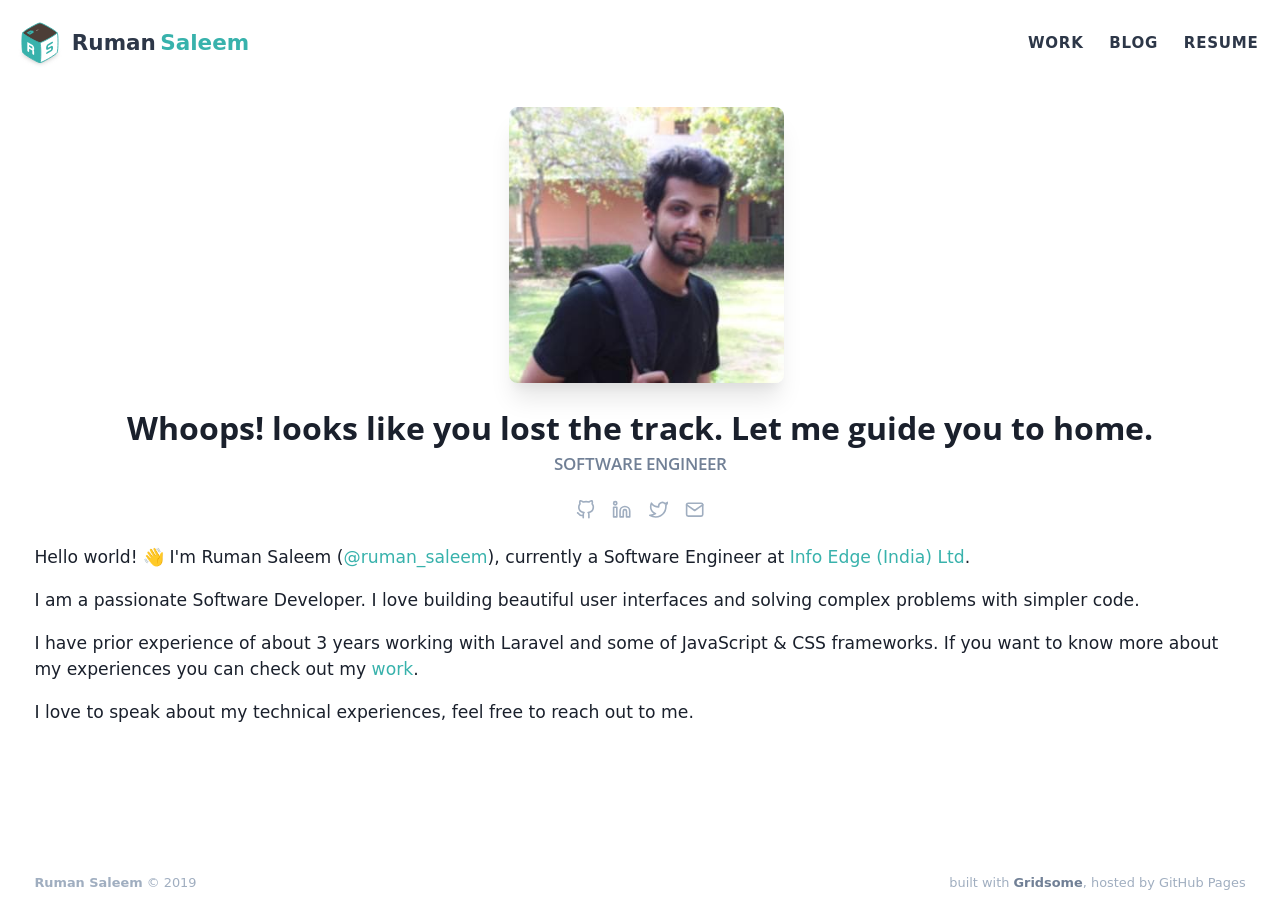
==== commit 7d93d0fc: "deploy" ====
--- a/index.html
+++ b/index.html
@@ -1,10 +1,10 @@
 <!DOCTYPE html>
 <html data-html-server-rendered="true" lang="en" data-vue-tag="%7B%22lang%22:%7B%22ssr%22:%22en%22%7D%7D">
   <head>
-    <title>Home - Ruman Saleem</title><meta name="gridsome:hash" content="074924519f87b4b107e9b89f87933c2a27f4dda3"><meta data-vue-tag="ssr" charset="utf-8"><meta data-vue-tag="ssr" name="generator" content="Gridsome v0.7.23"><meta data-vue-tag="ssr" data-key="viewport" name="viewport" content="width=device-width, initial-scale=1, viewport-fit=cover"><meta data-vue-tag="ssr" data-key="format-detection" name="format-detection" content="telephone=no"><link data-vue-tag="ssr" rel="icon" href="data:,"><link data-vue-tag="ssr" rel="icon" type="image/png" sizes="16x16" href="/assets/static/favicon.ce0531f.3b051f82283485b5586860c3102cf50c.png"><link data-vue-tag="ssr" rel="icon" type="image/png" sizes="32x32" href="/assets/static/favicon.ac8d93a.3b051f82283485b5586860c3102cf50c.png"><link data-vue-tag="ssr" rel="icon" type="image/png" sizes="96x96" href="/assets/static/favicon.b9532cc.3b051f82283485b5586860c3102cf50c.png"><link data-vue-tag="ssr" rel="apple-touch-icon" type="image/png" sizes="76x76" href="/assets/static/favicon.f22e9f3.3b051f82283485b5586860c3102cf50c.png"><link data-vue-tag="ssr" rel="apple-touch-icon" type="image/png" sizes="152x152" href="/assets/static/favicon.62d22cb.3b051f82283485b5586860c3102cf50c.png"><link data-vue-tag="ssr" rel="apple-touch-icon" type="image/png" sizes="120x120" href="/assets/static/favicon.1539b60.3b051f82283485b5586860c3102cf50c.png"><link data-vue-tag="ssr" rel="apple-touch-icon" type="image/png" sizes="167x167" href="/assets/static/favicon.dc0cdc5.3b051f82283485b5586860c3102cf50c.png"><link data-vue-tag="ssr" rel="apple-touch-icon" type="image/png" sizes="180x180" href="/assets/static/favicon.7b22250.3b051f82283485b5586860c3102cf50c.png"><link data-vue-tag="ssr" prefetch="true" rel="stylesheet" href="https://fonts.googleapis.com/css?family=Open+Sans:400,600,700,800&amp;display=swap"><link data-vue-tag="ssr" prefetch="true" rel="stylesheet" href="https://fonts.googleapis.com/css?family=Muli:300,400,400i,700&amp;display=swap"><link rel="preload" href="/assets/css/1.styles.c8efc60a.css" as="style"><link rel="preload" href="/assets/js/app.a32c19ab.js" as="script"><link rel="preload" href="/assets/js/page--src--pages--index-vue.909c12e3.js" as="script"><link rel="prefetch" href="/assets/js/page--src--pages--404-vue.2a1ba1d8.js"><link rel="prefetch" href="/assets/js/page--src--pages--blog-vue.0a54a713.js"><link rel="prefetch" href="/assets/js/page--src--pages--resume-vue.7fb3ae34.js"><link rel="prefetch" href="/assets/js/page--src--pages--work-vue.53f1e0e9.js"><link rel="prefetch" href="/assets/js/page--src--templates--blog-post-vue.959f5740.js"><link rel="prefetch" href="/assets/js/vendors~page--src--pages--blog-vue~page--src--pages--index-vue~page--src--pages--resume-vue~page--sr~06fe6185.d4872f0a.js"><link rel="stylesheet" href="/assets/css/1.styles.c8efc60a.css"><noscript data-vue-tag="ssr"><style>.g-image--loading{display:none;}</style></noscript>
+    <title>Home - Ruman Saleem</title><meta name="gridsome:hash" content="d9e730962dc913e3236e493a1877215b1756dabe"><meta data-vue-tag="ssr" charset="utf-8"><meta data-vue-tag="ssr" name="generator" content="Gridsome v0.7.23"><meta data-vue-tag="ssr" data-key="viewport" name="viewport" content="width=device-width, initial-scale=1, viewport-fit=cover"><meta data-vue-tag="ssr" data-key="format-detection" name="format-detection" content="telephone=no"><link data-vue-tag="ssr" rel="icon" href="data:,"><link data-vue-tag="ssr" rel="icon" type="image/png" sizes="16x16" href="/assets/static/favicon.ce0531f.3b051f82283485b5586860c3102cf50c.png"><link data-vue-tag="ssr" rel="icon" type="image/png" sizes="32x32" href="/assets/static/favicon.ac8d93a.3b051f82283485b5586860c3102cf50c.png"><link data-vue-tag="ssr" rel="icon" type="image/png" sizes="96x96" href="/assets/static/favicon.b9532cc.3b051f82283485b5586860c3102cf50c.png"><link data-vue-tag="ssr" rel="apple-touch-icon" type="image/png" sizes="76x76" href="/assets/static/favicon.f22e9f3.3b051f82283485b5586860c3102cf50c.png"><link data-vue-tag="ssr" rel="apple-touch-icon" type="image/png" sizes="152x152" href="/assets/static/favicon.62d22cb.3b051f82283485b5586860c3102cf50c.png"><link data-vue-tag="ssr" rel="apple-touch-icon" type="image/png" sizes="120x120" href="/assets/static/favicon.1539b60.3b051f82283485b5586860c3102cf50c.png"><link data-vue-tag="ssr" rel="apple-touch-icon" type="image/png" sizes="167x167" href="/assets/static/favicon.dc0cdc5.3b051f82283485b5586860c3102cf50c.png"><link data-vue-tag="ssr" rel="apple-touch-icon" type="image/png" sizes="180x180" href="/assets/static/favicon.7b22250.3b051f82283485b5586860c3102cf50c.png"><link data-vue-tag="ssr" prefetch="true" rel="stylesheet" href="https://fonts.googleapis.com/css?family=Open+Sans:400,600,700,800&amp;display=swap"><link data-vue-tag="ssr" prefetch="true" rel="stylesheet" href="https://fonts.googleapis.com/css?family=Muli:300,400,400i,700&amp;display=swap"><link rel="preload" href="/assets/css/1.styles.27178020.css" as="style"><link rel="preload" href="/assets/js/app.2f824555.js" as="script"><link rel="preload" href="/assets/js/page--src--pages--index-vue.909c12e3.js" as="script"><link rel="prefetch" href="/assets/js/page--src--pages--404-vue.2a1ba1d8.js"><link rel="prefetch" href="/assets/js/page--src--pages--blog-vue.0a54a713.js"><link rel="prefetch" href="/assets/js/page--src--pages--resume-vue.97a950b9.js"><link rel="prefetch" href="/assets/js/page--src--pages--work-vue.a4e7c905.js"><link rel="prefetch" href="/assets/js/page--src--templates--blog-post-vue.959f5740.js"><link rel="prefetch" href="/assets/js/vendors~page--src--pages--blog-vue~page--src--pages--index-vue~page--src--pages--resume-vue~page--sr~06fe6185.d4872f0a.js"><link rel="stylesheet" href="/assets/css/1.styles.27178020.css"><noscript data-vue-tag="ssr"><style>.g-image--loading{display:none;}</style></noscript>
   </head>
   <body >
-    <div id="app" data-server-rendered="true" class="min-h-screen flex flex-col text-gray-900 leading-tight"><div class="py-2 sm:py-4 font-sans print:hidden text-gray-800"><div class="
+    <div id="app" data-server-rendered="true" class="min-h-screen flex flex-col text-gray-900 leading-tight"><div class="py-2 sm:py-4 font-system-stack print:hidden text-gray-800"><div class="
         container
         mx-auto
         px-4
@@ -18,6 +18,6 @@
 <p>I love to speak about my technical experiences, feel free to reach out to me.</p>
 </div></div></div><footer class="bg-white text-gray-500 text-xs mt-4 print:hidden"><p class="text-center py-2 px-8 flex justify-between"><span><b>Ruman Saleem</b> © 2019</span><span>built with
         <a href="https://gridsome.org" class="link text-gray-600 font-semibold">Gridsome</a>, hosted by GitHub Pages</span></p></footer></div>
-    <script>window.__INITIAL_STATE__={"data":{"allAbout":{"edges":[{"node":{"name":"Ruman Saleem","title":"Software Engineer","image":{"type":"image","mimeType":"image\u002Fjpeg","src":"\u002Fassets\u002Fstatic\u002Fruman-saleem.4d14c49.9435a105ca82cb1c4022979378b555ac.jpg","size":{"width":319,"height":319},"sizes":"(max-width: 319px) 100vw, 319px","srcset":["\u002Fassets\u002Fstatic\u002Fruman-saleem.4d14c49.9435a105ca82cb1c4022979378b555ac.jpg 319w"],"dataUri":"data:image\u002Fsvg+xml,%3csvg fill='none' viewBox='0 0 319 319' xmlns='http:\u002F\u002Fwww.w3.org\u002F2000\u002Fsvg' xmlns:xlink='http:\u002F\u002Fwww.w3.org\u002F1999\u002Fxlink'%3e%3cdefs%3e%3cfilter id='__svg-blur-2ef413efd272cbab3f295865376e62d2'%3e%3cfeGaussianBlur in='SourceGraphic' stdDeviation='40'\u002F%3e%3c\u002Ffilter%3e%3c\u002Fdefs%3e%3cimage x='0' y='0' filter='url(%23__svg-blur-2ef413efd272cbab3f295865376e62d2)' width='319' height='319' xlink:href='data:image\u002Fjpeg%3bbase64%2c\u002F9j\u002F2wBDAAYEBQYFBAYGBQYHBwYIChAKCgkJChQODwwQFxQYGBcUFhYaHSUfGhsjHBYWICwgIyYnKSopGR8tMC0oMCUoKSj\u002F2wBDAQcHBwoIChMKChMoGhYaKCgoKCgoKCgoKCgoKCgoKCgoKCgoKCgoKCgoKCgoKCgoKCgoKCgoKCgoKCgoKCgoKCj\u002FwAARCABAAEADASIAAhEBAxEB\u002F8QAHAAAAgIDAQEAAAAAAAAAAAAABQYEBwIDCAAB\u002F8QAMhAAAgEDAgQFBAECBwAAAAAAAQIDBAURACEGEjFBEyJRYXEHFDKBkSOhCEJygrHB8f\u002FEABkBAAIDAQAAAAAAAAAAAAAAAAMEAAECBf\u002FEACARAAICAgIDAQEAAAAAAAAAAAECABEDIRIxE0FRBGH\u002F2gAMAwEAAhEDEQA\u002FAL8MkVNWBMSGGXPhhF3J64Pr0O%2btok54UcCVAxwWYbAe%2bsL1GaamSoIcxxHJUZOx7fzqDHJV4kaoSRYTkLy9Bnsw7f30ty1RlVUlwVQhn6vJg\u002FmDgH20fp6mGoiYs%2bB6E4IGkupd3h5d43U4Kvls7ddY0teKaZXqGUhV\u002FI7Aj96hJUaEgMaL2KxLfVm2RRvU8uYQ4yGOO%2bhdvkvknDytXRKlz3PKFXyHO23TGPfOqg46%2btlRBc5aC3QPFHCSCxGS\u002Fp06DQKz\u002FW%2b4yVRjqGYwDqHxhh6e2mG\u002FGrA0dmbLn5L88Ovl56uWRIicRERtvj56ZGTpZ4jlq4XqoYDhBGWQO4Yuc9h66g8M\u002FUi38Q2WUpzU0kZZZVZV5RnoAfffBxpc4irJvGofB887YZSh26nYk\u002FrXN8LK3FvUExhy71dawiV5pucrkqDjrkDYdemdQqmurmVJXrKl2TZo2kPKwPXRXiNFlutvq12RfDgcgjBJDDt741qqqULnIxozqdVOvgxoF3F6qqHaNpKaeRH5sCBpCw5cdz3Oh1bcJZKeoIM6SGJvKHyrHGwwdFXp0MkoLAEOdjryUiE52%2be2oFa5vxY6lRcBOIZq253dlWlH9BS685LdSBondrTYq8R1sMiRROeUbFCTnpgd9GTdKK00VVb6u3DHilxFyknzHCn13G%2bsvvrVdDQUE9u%2by%2b1ctGWXysepP8b6cdj3AIgAruDeHaumtdtqKZKd5WNcZG5gQromeVSRv6k6JXPjCS4vPVU8tMSAD4LR8oTPZR30FWJUuMnJkRebG\u002FzjS1T08gmVpAQq5LY0Px8m3EnC8blvcT1T1VRSVUf3aRpGI2g8TnSMjOCDgZO\u002F60rVNNeltss8s0yovncyS%2bUp6k9umr%2btEyQ0sKSSEKOqiPJ\u002FnVSf4hOL6GhgisNvjSSaZRLU8w\u002FFc5Vce\u002FX\u002FAN1lDzYIIDkjdRPtDU17qd%2bI6YTAZaOTxA%2bPbI3%2bc6mS3uHh240yR1Zmp5ZEjmkxsi53OP7d%2b%2bqlnu9TNGI2bPI3MmP8vxqeKw1MAMvmV13B10VxY\u002Fm5AN8o8\u002FUP7i635rjRyASgjAG4IHTWqwWC913MIZqZmTdovG52Qkdx1HXSJS32st7GEkyxrsAx3X4Ot8XENVT14uNuLUtQjmReVieu53%2bf%2bdLDG1kNG8uVWW079yyH4VvcatmINg7ENsdRZuEL2wVvBxzbbt011Nwmq3GxW25JGqirpo58EA45lB\u002F70wiFMYZEP%2b0aWUknqKhR8iDeLpbbNbqyvuMUsVHTRlzlsE46ADuSdv3ri3iy8z36\u002FVtzqtpamQvy52UdlHwMDXUn10gSr4altYqMTuVmRye46A%2bx1yVdKSpopCKqF498Anofg6J%2bVVALezIuFlHIjuQy\u002Fm0Qt8pMDL3Rs7%2bh0IJJOdG%2bFrXV3eeogoIjLOqBuUEDbOD1%2bc\u002FrTYajNgXoTRVbzkjuBr7FhopN8YUkaJ8QcO3CyxJNWfbsjnk\u002Foyh%2bU%2b%2bOmd\u002F41r4fsVwvkop7dD4jscElgoUHuTrJcdyypBoid2cF1Ij4SskcEKeAKKEIObtyDTAKhB%2bUbD40t8JUc1s4XtVDXvHLNT0scLsnQsqgHGfjR2nhDuriNcf6txpBT\u002FblDYn\u002F2Q==' \u002F%3e%3c\u002Fsvg%3e"},"links":[{"icon":"github","alt":"GitHub","target":"https:\u002F\u002Fgithub.com\u002Frumansaleem\u002F","color":"black"},{"icon":"linkedin","alt":"LinkedIn","target":"https:\u002F\u002Fwww.linkedin.com\u002Fin\u002Fruman-saleem-3947ba122\u002F","color":"blue-700"},{"icon":"twitter","alt":"Twitter","target":"https:\u002F\u002Ftwitter.com\u002Fruman_saleem","color":"blue-400"},{"icon":"mail","alt":"Email","target":"mailto:ruman63@gmail.com","color":"teal-500"}],"content":"\u003Cp\u003EHello world! 👋 I'm Ruman Saleem (\u003Ca href=\"\u002F\u002Ftwitter.com\u002Fruman_saleem\"\u003E@ruman_saleem\u003C\u002Fa\u003E), currently a Software Engineer at \u003Ca href=\"\u002F\u002Finfoedge.com\"\u003EInfo Edge (India) Ltd\u003C\u002Fa\u003E.\u003C\u002Fp\u003E\n\u003Cp\u003EI am a passionate Software Developer. I love building beautiful user interfaces and solving complex problems with simpler code.\u003C\u002Fp\u003E\n\u003Cp\u003EI have prior experience of about 3 years working with Laravel and some of JavaScript &#x26; CSS frameworks. If you want to know more about my experiences you can check out my \u003Ca href=\"\u002Fwork\"\u003Ework\u003C\u002Fa\u003E.\u003C\u002Fp\u003E\n\u003Cp\u003EI love to speak about my technical experiences, feel free to reach out to me.\u003C\u002Fp\u003E\n"}}]}},"context":{}};(function(){var s;(s=document.currentScript||document.scripts[document.scripts.length-1]).parentNode.removeChild(s);}());</script><script src="/assets/js/app.a32c19ab.js" defer></script><script src="/assets/js/page--src--pages--index-vue.909c12e3.js" defer></script>
+    <script>window.__INITIAL_STATE__={"data":{"allAbout":{"edges":[{"node":{"name":"Ruman Saleem","title":"Software Engineer","image":{"type":"image","mimeType":"image\u002Fjpeg","src":"\u002Fassets\u002Fstatic\u002Fruman-saleem.4d14c49.9435a105ca82cb1c4022979378b555ac.jpg","size":{"width":319,"height":319},"sizes":"(max-width: 319px) 100vw, 319px","srcset":["\u002Fassets\u002Fstatic\u002Fruman-saleem.4d14c49.9435a105ca82cb1c4022979378b555ac.jpg 319w"],"dataUri":"data:image\u002Fsvg+xml,%3csvg fill='none' viewBox='0 0 319 319' xmlns='http:\u002F\u002Fwww.w3.org\u002F2000\u002Fsvg' xmlns:xlink='http:\u002F\u002Fwww.w3.org\u002F1999\u002Fxlink'%3e%3cdefs%3e%3cfilter id='__svg-blur-2ef413efd272cbab3f295865376e62d2'%3e%3cfeGaussianBlur in='SourceGraphic' stdDeviation='40'\u002F%3e%3c\u002Ffilter%3e%3c\u002Fdefs%3e%3cimage x='0' y='0' filter='url(%23__svg-blur-2ef413efd272cbab3f295865376e62d2)' width='319' height='319' xlink:href='data:image\u002Fjpeg%3bbase64%2c\u002F9j\u002F2wBDAAYEBQYFBAYGBQYHBwYIChAKCgkJChQODwwQFxQYGBcUFhYaHSUfGhsjHBYWICwgIyYnKSopGR8tMC0oMCUoKSj\u002F2wBDAQcHBwoIChMKChMoGhYaKCgoKCgoKCgoKCgoKCgoKCgoKCgoKCgoKCgoKCgoKCgoKCgoKCgoKCgoKCgoKCgoKCj\u002FwAARCABAAEADASIAAhEBAxEB\u002F8QAHAAAAgIDAQEAAAAAAAAAAAAABQYEBwIDCAAB\u002F8QAMhAAAgEDAgQFBAECBwAAAAAAAQIDBAURACEGEjFBEyJRYXEHFDKBkSOhCEJygrHB8f\u002FEABkBAAIDAQAAAAAAAAAAAAAAAAMEAAECBf\u002FEACARAAICAgIDAQEAAAAAAAAAAAECABEDIRIxE0FRBGH\u002F2gAMAwEAAhEDEQA\u002FAL8MkVNWBMSGGXPhhF3J64Pr0O%2btok54UcCVAxwWYbAe%2bsL1GaamSoIcxxHJUZOx7fzqDHJV4kaoSRYTkLy9Bnsw7f30ty1RlVUlwVQhn6vJg\u002FmDgH20fp6mGoiYs%2bB6E4IGkupd3h5d43U4Kvls7ddY0teKaZXqGUhV\u002FI7Aj96hJUaEgMaL2KxLfVm2RRvU8uYQ4yGOO%2bhdvkvknDytXRKlz3PKFXyHO23TGPfOqg46%2btlRBc5aC3QPFHCSCxGS\u002Fp06DQKz\u002FW%2b4yVRjqGYwDqHxhh6e2mG\u002FGrA0dmbLn5L88Ovl56uWRIicRERtvj56ZGTpZ4jlq4XqoYDhBGWQO4Yuc9h66g8M\u002FUi38Q2WUpzU0kZZZVZV5RnoAfffBxpc4irJvGofB887YZSh26nYk\u002FrXN8LK3FvUExhy71dawiV5pucrkqDjrkDYdemdQqmurmVJXrKl2TZo2kPKwPXRXiNFlutvq12RfDgcgjBJDDt741qqqULnIxozqdVOvgxoF3F6qqHaNpKaeRH5sCBpCw5cdz3Oh1bcJZKeoIM6SGJvKHyrHGwwdFXp0MkoLAEOdjryUiE52%2be2oFa5vxY6lRcBOIZq253dlWlH9BS685LdSBondrTYq8R1sMiRROeUbFCTnpgd9GTdKK00VVb6u3DHilxFyknzHCn13G%2bsvvrVdDQUE9u%2by%2b1ctGWXysepP8b6cdj3AIgAruDeHaumtdtqKZKd5WNcZG5gQromeVSRv6k6JXPjCS4vPVU8tMSAD4LR8oTPZR30FWJUuMnJkRebG\u002FzjS1T08gmVpAQq5LY0Px8m3EnC8blvcT1T1VRSVUf3aRpGI2g8TnSMjOCDgZO\u002F60rVNNeltss8s0yovncyS%2bUp6k9umr%2btEyQ0sKSSEKOqiPJ\u002FnVSf4hOL6GhgisNvjSSaZRLU8w\u002FFc5Vce\u002FX\u002FAN1lDzYIIDkjdRPtDU17qd%2bI6YTAZaOTxA%2bPbI3%2bc6mS3uHh240yR1Zmp5ZEjmkxsi53OP7d%2b%2bqlnu9TNGI2bPI3MmP8vxqeKw1MAMvmV13B10VxY\u002Fm5AN8o8\u002FUP7i635rjRyASgjAG4IHTWqwWC913MIZqZmTdovG52Qkdx1HXSJS32st7GEkyxrsAx3X4Ot8XENVT14uNuLUtQjmReVieu53%2bf%2bdLDG1kNG8uVWW079yyH4VvcatmINg7ENsdRZuEL2wVvBxzbbt011Nwmq3GxW25JGqirpo58EA45lB\u002F70wiFMYZEP%2b0aWUknqKhR8iDeLpbbNbqyvuMUsVHTRlzlsE46ADuSdv3ri3iy8z36\u002FVtzqtpamQvy52UdlHwMDXUn10gSr4altYqMTuVmRye46A%2bx1yVdKSpopCKqF498Anofg6J%2bVVALezIuFlHIjuQy\u002Fm0Qt8pMDL3Rs7%2bh0IJJOdG%2bFrXV3eeogoIjLOqBuUEDbOD1%2bc\u002FrTYajNgXoTRVbzkjuBr7FhopN8YUkaJ8QcO3CyxJNWfbsjnk\u002Foyh%2bU%2b%2bOmd\u002F41r4fsVwvkop7dD4jscElgoUHuTrJcdyypBoid2cF1Ij4SskcEKeAKKEIObtyDTAKhB%2bUbD40t8JUc1s4XtVDXvHLNT0scLsnQsqgHGfjR2nhDuriNcf6txpBT\u002FblDYn\u002F2Q==' \u002F%3e%3c\u002Fsvg%3e"},"links":[{"icon":"github","alt":"GitHub","target":"https:\u002F\u002Fgithub.com\u002Frumansaleem\u002F","color":"black"},{"icon":"linkedin","alt":"LinkedIn","target":"https:\u002F\u002Fwww.linkedin.com\u002Fin\u002Fruman-saleem-3947ba122\u002F","color":"blue-700"},{"icon":"twitter","alt":"Twitter","target":"https:\u002F\u002Ftwitter.com\u002Fruman_saleem","color":"blue-400"},{"icon":"mail","alt":"Email","target":"mailto:ruman63@gmail.com","color":"teal-500"}],"content":"\u003Cp\u003EHello world! 👋 I'm Ruman Saleem (\u003Ca href=\"\u002F\u002Ftwitter.com\u002Fruman_saleem\"\u003E@ruman_saleem\u003C\u002Fa\u003E), currently a Software Engineer at \u003Ca href=\"\u002F\u002Finfoedge.com\"\u003EInfo Edge (India) Ltd\u003C\u002Fa\u003E.\u003C\u002Fp\u003E\n\u003Cp\u003EI am a passionate Software Developer. I love building beautiful user interfaces and solving complex problems with simpler code.\u003C\u002Fp\u003E\n\u003Cp\u003EI have prior experience of about 3 years working with Laravel and some of JavaScript &#x26; CSS frameworks. If you want to know more about my experiences you can check out my \u003Ca href=\"\u002Fwork\"\u003Ework\u003C\u002Fa\u003E.\u003C\u002Fp\u003E\n\u003Cp\u003EI love to speak about my technical experiences, feel free to reach out to me.\u003C\u002Fp\u003E\n"}}]}},"context":{}};(function(){var s;(s=document.currentScript||document.scripts[document.scripts.length-1]).parentNode.removeChild(s);}());</script><script src="/assets/js/app.2f824555.js" defer></script><script src="/assets/js/page--src--pages--index-vue.909c12e3.js" defer></script>
   </body>
 </html>
--- a/assets/css/1.styles.27178020.css
+++ b/assets/css/1.styles.27178020.css
@@ -0,0 +1,3 @@
+body,html{font-size:calc(14px + .25vw);font-family:system-ui,Segoe UI,Roboto,Helvetica,Arial,sans-serif,Apple Color Emoji,Segoe UI Emoji,Segoe UI Symbol}
+
+/*! normalize.css v8.0.1 | MIT License | github.com/necolas/normalize.css */html{line-height:1.15;-webkit-text-size-adjust:100%}body{margin:0}main{display:block}h1{font-size:2em;margin:.67em 0}hr{box-sizing:content-box;height:0;overflow:visible}pre{font-family:monospace,monospace;font-size:1em}a{background-color:transparent}b{font-weight:bolder}code{font-family:monospace,monospace;font-size:1em}img{border-style:none}button{font-family:inherit;font-size:100%;line-height:1.15;margin:0;overflow:visible;text-transform:none}[type=button],[type=reset],[type=submit],button{-webkit-appearance:button}[type=button]::-moz-focus-inner,[type=reset]::-moz-focus-inner,[type=submit]::-moz-focus-inner,button::-moz-focus-inner{border-style:none;padding:0}[type=button]:-moz-focusring,[type=reset]:-moz-focusring,[type=submit]:-moz-focusring,button:-moz-focusring{outline:1px dotted ButtonText}[type=checkbox],[type=radio]{box-sizing:border-box;padding:0}[type=number]::-webkit-inner-spin-button,[type=number]::-webkit-outer-spin-button{height:auto}[type=search]{-webkit-appearance:textfield;outline-offset:-2px}[type=search]::-webkit-search-decoration{-webkit-appearance:none}::-webkit-file-upload-button{-webkit-appearance:button;font:inherit}details{display:block}summary{display:list-item}[hidden],template{display:none}blockquote,dd,dl,figure,h1,h2,h3,h4,h5,h6,hr,p,pre{margin:0}button{background-color:transparent;background-image:none}button:focus{outline:1px dotted;outline:5px auto -webkit-focus-ring-color}ol,ul{list-style:none;margin:0;padding:0}html{font-family:Open Sans,Droid Sans,sans-serif;line-height:1.5}*,:after,:before{box-sizing:border-box;border:0 solid #e2e8f0}hr{border-top-width:1px}img{border-style:solid}[role=button],button{cursor:pointer}h1,h2,h3,h4,h5,h6{font-size:inherit;font-weight:inherit}a{text-decoration:inherit}a,button{color:inherit}button{padding:0;line-height:inherit}code,pre{font-family:Fira Mono,monospace}img,svg{display:block;vertical-align:middle}img{max-width:100%;height:auto}h1,h2,h3,h4,h5,h6{font-family:system-ui,Segoe UI,Roboto,Helvetica,Arial,sans-serif,Apple Color Emoji,Segoe UI Emoji,Segoe UI Symbol}h1,h2,h3,h4{font-weight:700}b{font-weight:600}@page{size:A4 portrait;margin:.75cm;font-size:11pt;margin-right:.5cm}details summary::-webkit-details-marker{display:none}.container{width:100%}@media (min-width:640px){.container{max-width:640px}}@media (min-width:768px){.container{max-width:768px}}@media (min-width:1024px){.container{max-width:1024px}}@media (min-width:1280px){.container{max-width:1280px}}.nav-link{margin-left:.5rem;margin-right:.5rem;padding:.25rem;font-weight:700;text-transform:uppercase;font-size:.875rem;letter-spacing:.05em;position:relative;line-height:1.375}.nav-link:after{content:"";height:1.5px;position:absolute;width:100%;left:0;bottom:0;--bg-opacity:1;background-color:#1a202c;background-color:rgba(26,32,44,var(--bg-opacity));transform-origin:left;transform:translateX(50%) scaleX(0);transition:transform .2s linear,background-color .2s linear}.nav-link:hover:after{transform:translateX(0) scaleX(1);--bg-opacity:1;background-color:#38b2ac;background-color:rgba(56,178,172,var(--bg-opacity))}.nav-link:hover{--text-opacity:1;color:#319795;color:rgba(49,151,149,var(--text-opacity))}.ruman-saleem-logo_svg__cube,.ruman-saleem-logo_svg__shadow{transition:transform .3s linear;transform-origin:center}@media (min-width:640px){.logo:hover .ruman-saleem-logo_svg__cube{transform:translateY(-.5rem)}.logo:hover .ruman-saleem-logo_svg__shadow{transform:translateY(.5rem) scale(.8)}}.link{--text-opacity:1;color:#38b2ac;color:rgba(56,178,172,var(--text-opacity))}.link:hover{text-decoration:underline}.space-x-1>:not(template)~:not(template){--space-x-reverse:0;margin-right:calc(0.25rem*var(--space-x-reverse));margin-left:calc(0.25rem*(1 - var(--space-x-reverse)))}.space-x-2>:not(template)~:not(template){--space-x-reverse:0;margin-right:calc(0.5rem*var(--space-x-reverse));margin-left:calc(0.5rem*(1 - var(--space-x-reverse)))}.space-y-3>:not(template)~:not(template){--space-y-reverse:0;margin-top:calc(0.75rem*(1 - var(--space-y-reverse)));margin-bottom:calc(0.75rem*var(--space-y-reverse))}.space-y-4>:not(template)~:not(template){--space-y-reverse:0;margin-top:calc(1rem*(1 - var(--space-y-reverse)));margin-bottom:calc(1rem*var(--space-y-reverse))}.bg-white{--bg-opacity:1;background-color:#fff;background-color:rgba(255,255,255,var(--bg-opacity))}.bg-gray-200{--bg-opacity:1;background-color:#edf2f7;background-color:rgba(237,242,247,var(--bg-opacity))}.bg-gray-600{--bg-opacity:1;background-color:#718096;background-color:rgba(113,128,150,var(--bg-opacity))}.bg-gray-800{--bg-opacity:1;background-color:#2d3748;background-color:rgba(45,55,72,var(--bg-opacity))}.bg-gray-900{--bg-opacity:1;background-color:#1a202c;background-color:rgba(26,32,44,var(--bg-opacity))}.bg-teal-500{--bg-opacity:1;background-color:#38b2ac;background-color:rgba(56,178,172,var(--bg-opacity))}.bg-cover{background-size:cover}.border-gray-800{--border-opacity:1;border-color:#2d3748;border-color:rgba(45,55,72,var(--border-opacity))}.border-teal-500{--border-opacity:1;border-color:#38b2ac;border-color:rgba(56,178,172,var(--border-opacity))}.border-teal-600{--border-opacity:1;border-color:#319795;border-color:rgba(49,151,149,var(--border-opacity))}.rounded{border-radius:.25rem}.rounded-lg{border-radius:.5rem}.rounded-full{border-radius:9999px}.border-2{border-width:2px}.border{border-width:1px}.border-l-4{border-left-width:4px}.cursor-pointer{cursor:pointer}.block{display:block}.inline-block{display:inline-block}.inline{display:inline}.flex{display:flex}.inline-flex{display:inline-flex}.grid{display:grid}.contents{display:contents}.flex-col{flex-direction:column}.flex-wrap{flex-wrap:wrap}.items-center{align-items:center}.items-baseline{align-items:baseline}.justify-center{justify-content:center}.justify-between{justify-content:space-between}.flex-1{flex:1 1 0%}.flex-none{flex:none}.font-sans{font-family:Open Sans,Droid Sans,sans-serif}.font-mono{font-family:Fira Mono,monospace}.font-system-stack{font-family:system-ui,Segoe UI,Roboto,Helvetica,Arial,sans-serif,Apple Color Emoji,Segoe UI Emoji,Segoe UI Symbol}.font-thin{font-weight:200}.font-normal{font-weight:400}.font-semibold{font-weight:600}.font-bold{font-weight:700}.font-extrabold{font-weight:800}.h-1{height:.25rem}.h-4{height:1rem}.h-12{height:3rem}.h-48{height:12rem}.h-64{height:16rem}.h-full{height:100%}.h-current{height:1em}.h-2px{height:2px}.text-xs{font-size:.75rem}.text-sm{font-size:.875rem}.text-base{font-size:1rem}.text-lg{font-size:1.125rem}.text-xl{font-size:1.25rem}.text-2xl{font-size:1.5rem}.text-3xl{font-size:1.875rem}.text-4xl{font-size:2.25rem}.leading-none{line-height:1}.leading-tight{line-height:1.25}.leading-snug{line-height:1.375}.leading-normal{line-height:1.5}.list-disc{list-style-type:disc}.list-decimal{list-style-type:decimal}.m-1{margin:.25rem}.-m-1{margin:-.25rem}.mx-2{margin-left:.5rem;margin-right:.5rem}.mx-3{margin-left:.75rem;margin-right:.75rem}.my-6{margin-top:1.5rem;margin-bottom:1.5rem}.my-8{margin-top:2rem;margin-bottom:2rem}.mx-auto{margin-left:auto;margin-right:auto}.-mx-2{margin-left:-.5rem;margin-right:-.5rem}.-mx-4{margin-left:-1rem;margin-right:-1rem}.-my-12{margin-top:-3rem;margin-bottom:-3rem}.mt-0{margin-top:0}.mb-0{margin-bottom:0}.ml-0{margin-left:0}.mt-1{margin-top:.25rem}.mr-1{margin-right:.25rem}.mb-1{margin-bottom:.25rem}.ml-1{margin-left:.25rem}.mt-2{margin-top:.5rem}.mr-2{margin-right:.5rem}.mb-2{margin-bottom:.5rem}.mt-3{margin-top:.75rem}.mb-3{margin-bottom:.75rem}.ml-3{margin-left:.75rem}.mt-4{margin-top:1rem}.mb-4{margin-bottom:1rem}.ml-4{margin-left:1rem}.mr-6{margin-right:1.5rem}.mb-6{margin-bottom:1.5rem}.mt-8{margin-top:2rem}.mb-8{margin-bottom:2rem}.mt-10{margin-top:2.5rem}.mb-10{margin-bottom:2.5rem}.-mt-6{margin-top:-1.5rem}.max-w-a4{max-width:210mm}.min-h-screen{min-height:100vh}.overflow-hidden{overflow:hidden}.overflow-x-auto{overflow-x:auto}.p-1{padding:.25rem}.p-4{padding:1rem}.py-1{padding-top:.25rem;padding-bottom:.25rem}.px-1{padding-left:.25rem;padding-right:.25rem}.py-2{padding-top:.5rem;padding-bottom:.5rem}.px-3{padding-left:.75rem;padding-right:.75rem}.py-4{padding-top:1rem;padding-bottom:1rem}.px-4{padding-left:1rem;padding-right:1rem}.py-6{padding-top:1.5rem;padding-bottom:1.5rem}.px-8{padding-left:2rem;padding-right:2rem}.pr-2{padding-right:.5rem}.pl-2{padding-left:.5rem}.pl-4{padding-left:1rem}.pl-6{padding-left:1.5rem}.pt-8{padding-top:2rem}.pb-12{padding-bottom:3rem}.static{position:static}.fixed{position:fixed}.absolute{position:absolute}.relative{position:relative}.top-0{top:0}.right-0{right:0}.bottom-0{bottom:0}.left-0{left:0}.shadow-md{box-shadow:0 4px 6px -1px rgba(0,0,0,.1),0 2px 4px -1px rgba(0,0,0,.06)}.shadow-lg{box-shadow:0 10px 15px -3px rgba(0,0,0,.1),0 4px 6px -2px rgba(0,0,0,.05)}.shadow-xl{box-shadow:0 20px 25px -5px rgba(0,0,0,.1),0 10px 10px -5px rgba(0,0,0,.04)}.text-center{text-align:center}.text-black{--text-opacity:1;color:#000;color:rgba(0,0,0,var(--text-opacity))}.text-white{--text-opacity:1;color:#fff;color:rgba(255,255,255,var(--text-opacity))}.text-gray-500{--text-opacity:1;color:#a0aec0;color:rgba(160,174,192,var(--text-opacity))}.text-gray-600{--text-opacity:1;color:#718096;color:rgba(113,128,150,var(--text-opacity))}.text-gray-700{--text-opacity:1;color:#4a5568;color:rgba(74,85,104,var(--text-opacity))}.text-gray-800{--text-opacity:1;color:#2d3748;color:rgba(45,55,72,var(--text-opacity))}.text-gray-900{--text-opacity:1;color:#1a202c;color:rgba(26,32,44,var(--text-opacity))}.text-teal-500{--text-opacity:1;color:#38b2ac;color:rgba(56,178,172,var(--text-opacity))}.text-teal-600{--text-opacity:1;color:#319795;color:rgba(49,151,149,var(--text-opacity))}.text-teal-700{--text-opacity:1;color:#2c7a7b;color:rgba(44,122,123,var(--text-opacity))}.italic{font-style:italic}.uppercase{text-transform:uppercase}.hover\:underline:hover,.underline{text-decoration:underline}.tracking-wider{letter-spacing:.05em}.align-middle{vertical-align:middle}.whitespace-no-wrap{white-space:nowrap}.whitespace-pre{white-space:pre}.w-1{width:.25rem}.w-4{width:1rem}.w-12{width:3rem}.w-full{width:100%}.gap-1{grid-gap:.25rem;gap:.25rem}.grid-cols-3{grid-template-columns:repeat(3,minmax(0,1fr))}.transform{--transform-translate-x:0;--transform-translate-y:0;--transform-rotate:0;--transform-skew-x:0;--transform-skew-y:0;--transform-scale-x:1;--transform-scale-y:1;transform:translateX(var(--transform-translate-x)) translateY(var(--transform-translate-y)) rotate(var(--transform-rotate)) skewX(var(--transform-skew-x)) skewY(var(--transform-skew-y)) scaleX(var(--transform-scale-x)) scaleY(var(--transform-scale-y))}@-webkit-keyframes spin{to{transform:rotate(1turn)}}@keyframes spin{to{transform:rotate(1turn)}}@-webkit-keyframes ping{75%,to{transform:scale(2);opacity:0}}@keyframes ping{75%,to{transform:scale(2);opacity:0}}@-webkit-keyframes pulse{50%{opacity:.5}}@keyframes pulse{50%{opacity:.5}}@-webkit-keyframes bounce{0%,to{transform:translateY(-25%);-webkit-animation-timing-function:cubic-bezier(.8,0,1,1);animation-timing-function:cubic-bezier(.8,0,1,1)}50%{transform:none;-webkit-animation-timing-function:cubic-bezier(0,0,.2,1);animation-timing-function:cubic-bezier(0,0,.2,1)}}@keyframes bounce{0%,to{transform:translateY(-25%);-webkit-animation-timing-function:cubic-bezier(.8,0,1,1);animation-timing-function:cubic-bezier(.8,0,1,1)}50%{transform:none;-webkit-animation-timing-function:cubic-bezier(0,0,.2,1);animation-timing-function:cubic-bezier(0,0,.2,1)}}.no-break-inside{-moz-column-break-inside:avoid;break-inside:avoid;page-break-inside:avoid}.no-break-after{-moz-column-break-after:avoid;break-after:avoid;page-break-after:avoid}@media print{.print\:hidden{display:none}#app{display:block}}@media (min-width:640px){.sm\:flex-row{flex-direction:row}.sm\:mb-0{margin-bottom:0}.sm\:py-4{padding-top:1rem;padding-bottom:1rem}}@media (min-width:768px){.md\:bg-gray-100{--bg-opacity:1;background-color:#f7fafc;background-color:rgba(247,250,252,var(--bg-opacity))}.md\:border-gray-600{--border-opacity:1;border-color:#718096;border-color:rgba(113,128,150,var(--border-opacity))}.md\:border{border-width:1px}.md\:border-b-2{border-bottom-width:2px}.md\:p-8{padding:2rem}.md\:w-1\/2{width:50%}}@media (min-width:1024px){.lg\:w-1\/3{width:33.333333%}}@media print{.print\:bg-white{--bg-opacity:1;background-color:#fff;background-color:rgba(255,255,255,var(--bg-opacity))}.print\:border-0{border-width:0}.print\:hidden{display:none}.print\:mt-0{margin-top:0}.print\:p-0{padding:0}}.md-content>blockquote,.md-content>figure,.md-content>pre{-moz-column-break-inside:avoid;break-inside:avoid;page-break-inside:avoid}.md-content>p{margin-bottom:.75rem}.md-content>h2{-moz-column-break-after:avoid;break-after:avoid;page-break-after:avoid;font-family:Open Sans,Droid Sans,sans-serif;font-weight:800;margin-bottom:1rem;margin-top:2.5rem}.md-content>h3,.md-content>h4{margin-bottom:.75rem;margin-top:2rem}.md-content>h3,.md-content>h4,.md-content>h5,.md-content>h6{-moz-column-break-after:avoid;break-after:avoid;page-break-after:avoid;font-family:Open Sans,Droid Sans,sans-serif;font-weight:700}.md-content>h5,.md-content>h6{margin-bottom:.5rem;margin-top:.75rem}.md-content>h1,.md-content>h2{font-size:1.5rem}.md-content>h3{font-size:1.25rem}.md-content>h4{font-size:1.125rem}.md-content>h6{font-size:.875rem}.md-content a{--text-opacity:1;color:#38b2ac;color:rgba(56,178,172,var(--text-opacity))}.md-content a:focus,.md-content a:hover{text-decoration:underline;--text-opacity:1;color:#319795;color:rgba(49,151,149,var(--text-opacity))}.md-content>.code-with-output{margin-top:2rem;margin-bottom:2rem}.md-content>pre{margin:1.5rem 0!important}.md-content>.code-with-output>pre,.md-content>pre{border-radius:.5rem;padding-top:2rem;position:relative;font-family:Fira Mono,monospace}.md-content>.code-with-output>pre:after{content:"code";position:absolute;font-family:Open Sans,Droid Sans,sans-serif;--text-opacity:1;color:#718096;color:rgba(113,128,150,var(--text-opacity));font-weight:600;text-transform:uppercase;font-size:.75rem;top:0;left:0;margin-top:.5rem;margin-left:1rem}.md-content>.code-with-output>pre{margin-bottom:.5rem}.code-with-output>.html-code-output{position:relative;font-family:Open Sans,Droid Sans,sans-serif;--bg-opacity:1;background-color:#edf2f7;background-color:rgba(237,242,247,var(--bg-opacity));padding:2rem 1rem 1rem;border-radius:.25rem}.html-code-output:after{content:"preview";position:absolute;--text-opacity:1;color:#718096;color:rgba(113,128,150,var(--text-opacity));font-weight:600;text-transform:uppercase;font-size:.75rem;top:0;left:0;margin-top:.5rem;margin-left:1rem}.md-content :not(pre)>code{font-size:.85em;padding-left:.25rem;padding-right:.25rem;--text-opacity:1;color:#2d3748;color:rgba(45,55,72,var(--text-opacity));--bg-opacity:1;background-color:#edf2f7;background-color:rgba(237,242,247,var(--bg-opacity));border-width:1px;border-radius:.25rem;font-weight:400;vertical-align:middle;font-family:Fira Mono,monospace}.md-content pre>code{overflow-x:auto}.md-content>p img{display:block;padding:1rem;margin:2rem auto}.md-content>.figure-with-caption{margin-top:2rem;margin-bottom:2rem}.md-content>.figure-with-caption img{display:block;margin-left:auto;margin-right:auto;padding:1rem}.md-content>.figure-with-caption .caption{text-align:center;--text-opacity:1;color:#718096;color:rgba(113,128,150,var(--text-opacity));font-style:italic}.md-content ul{list-style-type:disc;margin-bottom:.75rem}.md-content ol,.md-content ul{margin-left:1rem;padding-left:.5rem}.md-content ol{list-style-type:decimal}.md-content blockquote{--bg-opacity:1;background-color:#edf2f7;background-color:rgba(237,242,247,var(--bg-opacity));border-left-width:4px;padding:.5rem .5rem .5rem 1rem;--border-opacity:1;border-color:#319795;border-color:rgba(49,151,149,var(--border-opacity));border-radius:.25rem;overflow:hidden;margin-top:1.5rem;margin-bottom:1.5rem}.md-content blockquote>p{margin-bottom:.5rem}.md-content blockquote>p:last-child{margin-bottom:0}.md-content blockquote>h3,.md-content blockquote>h4,.md-content blockquote>h5,.md-content blockquote>h6{font-size:.875rem;text-transform:uppercase;font-weight:700;--text-opacity:1;color:#2c7a7b;color:rgba(44,122,123,var(--text-opacity));margin-bottom:.5rem;margin-top:0}@page{margin:.1in;font-family:system-ui,Segoe UI,Roboto,Helvetica,Arial,sans-serif,Apple Color Emoji,Segoe UI Emoji,Segoe UI Symbol}.about-md-content p:not(:last-child){margin-bottom:1rem}.about-md-content code{white-space:pre;font-family:Fira Mono,monospace;padding-left:.25rem;padding-right:.25rem;--bg-opacity:1;background-color:#edf2f7;background-color:rgba(237,242,247,var(--bg-opacity))}.about-md-content a{--text-opacity:1;color:#38b2ac;color:rgba(56,178,172,var(--text-opacity))}.about-md-content a:hover{text-decoration:underline}
--- a/assets/css/1.styles.27178020.css
+++ b/assets/css/1.styles.27178020.css
@@ -0,0 +1,3 @@
+body,html{font-size:calc(14px + .25vw);font-family:system-ui,Segoe UI,Roboto,Helvetica,Arial,sans-serif,Apple Color Emoji,Segoe UI Emoji,Segoe UI Symbol}
+
+/*! normalize.css v8.0.1 | MIT License | github.com/necolas/normalize.css */html{line-height:1.15;-webkit-text-size-adjust:100%}body{margin:0}main{display:block}h1{font-size:2em;margin:.67em 0}hr{box-sizing:content-box;height:0;overflow:visible}pre{font-family:monospace,monospace;font-size:1em}a{background-color:transparent}b{font-weight:bolder}code{font-family:monospace,monospace;font-size:1em}img{border-style:none}button{font-family:inherit;font-size:100%;line-height:1.15;margin:0;overflow:visible;text-transform:none}[type=button],[type=reset],[type=submit],button{-webkit-appearance:button}[type=button]::-moz-focus-inner,[type=reset]::-moz-focus-inner,[type=submit]::-moz-focus-inner,button::-moz-focus-inner{border-style:none;padding:0}[type=button]:-moz-focusring,[type=reset]:-moz-focusring,[type=submit]:-moz-focusring,button:-moz-focusring{outline:1px dotted ButtonText}[type=checkbox],[type=radio]{box-sizing:border-box;padding:0}[type=number]::-webkit-inner-spin-button,[type=number]::-webkit-outer-spin-button{height:auto}[type=search]{-webkit-appearance:textfield;outline-offset:-2px}[type=search]::-webkit-search-decoration{-webkit-appearance:none}::-webkit-file-upload-button{-webkit-appearance:button;font:inherit}details{display:block}summary{display:list-item}[hidden],template{display:none}blockquote,dd,dl,figure,h1,h2,h3,h4,h5,h6,hr,p,pre{margin:0}button{background-color:transparent;background-image:none}button:focus{outline:1px dotted;outline:5px auto -webkit-focus-ring-color}ol,ul{list-style:none;margin:0;padding:0}html{font-family:Open Sans,Droid Sans,sans-serif;line-height:1.5}*,:after,:before{box-sizing:border-box;border:0 solid #e2e8f0}hr{border-top-width:1px}img{border-style:solid}[role=button],button{cursor:pointer}h1,h2,h3,h4,h5,h6{font-size:inherit;font-weight:inherit}a{text-decoration:inherit}a,button{color:inherit}button{padding:0;line-height:inherit}code,pre{font-family:Fira Mono,monospace}img,svg{display:block;vertical-align:middle}img{max-width:100%;height:auto}h1,h2,h3,h4,h5,h6{font-family:system-ui,Segoe UI,Roboto,Helvetica,Arial,sans-serif,Apple Color Emoji,Segoe UI Emoji,Segoe UI Symbol}h1,h2,h3,h4{font-weight:700}b{font-weight:600}@page{size:A4 portrait;margin:.75cm;font-size:11pt;margin-right:.5cm}details summary::-webkit-details-marker{display:none}.container{width:100%}@media (min-width:640px){.container{max-width:640px}}@media (min-width:768px){.container{max-width:768px}}@media (min-width:1024px){.container{max-width:1024px}}@media (min-width:1280px){.container{max-width:1280px}}.nav-link{margin-left:.5rem;margin-right:.5rem;padding:.25rem;font-weight:700;text-transform:uppercase;font-size:.875rem;letter-spacing:.05em;position:relative;line-height:1.375}.nav-link:after{content:"";height:1.5px;position:absolute;width:100%;left:0;bottom:0;--bg-opacity:1;background-color:#1a202c;background-color:rgba(26,32,44,var(--bg-opacity));transform-origin:left;transform:translateX(50%) scaleX(0);transition:transform .2s linear,background-color .2s linear}.nav-link:hover:after{transform:translateX(0) scaleX(1);--bg-opacity:1;background-color:#38b2ac;background-color:rgba(56,178,172,var(--bg-opacity))}.nav-link:hover{--text-opacity:1;color:#319795;color:rgba(49,151,149,var(--text-opacity))}.ruman-saleem-logo_svg__cube,.ruman-saleem-logo_svg__shadow{transition:transform .3s linear;transform-origin:center}@media (min-width:640px){.logo:hover .ruman-saleem-logo_svg__cube{transform:translateY(-.5rem)}.logo:hover .ruman-saleem-logo_svg__shadow{transform:translateY(.5rem) scale(.8)}}.link{--text-opacity:1;color:#38b2ac;color:rgba(56,178,172,var(--text-opacity))}.link:hover{text-decoration:underline}.space-x-1>:not(template)~:not(template){--space-x-reverse:0;margin-right:calc(0.25rem*var(--space-x-reverse));margin-left:calc(0.25rem*(1 - var(--space-x-reverse)))}.space-x-2>:not(template)~:not(template){--space-x-reverse:0;margin-right:calc(0.5rem*var(--space-x-reverse));margin-left:calc(0.5rem*(1 - var(--space-x-reverse)))}.space-y-3>:not(template)~:not(template){--space-y-reverse:0;margin-top:calc(0.75rem*(1 - var(--space-y-reverse)));margin-bottom:calc(0.75rem*var(--space-y-reverse))}.space-y-4>:not(template)~:not(template){--space-y-reverse:0;margin-top:calc(1rem*(1 - var(--space-y-reverse)));margin-bottom:calc(1rem*var(--space-y-reverse))}.bg-white{--bg-opacity:1;background-color:#fff;background-color:rgba(255,255,255,var(--bg-opacity))}.bg-gray-200{--bg-opacity:1;background-color:#edf2f7;background-color:rgba(237,242,247,var(--bg-opacity))}.bg-gray-600{--bg-opacity:1;background-color:#718096;background-color:rgba(113,128,150,var(--bg-opacity))}.bg-gray-800{--bg-opacity:1;background-color:#2d3748;background-color:rgba(45,55,72,var(--bg-opacity))}.bg-gray-900{--bg-opacity:1;background-color:#1a202c;background-color:rgba(26,32,44,var(--bg-opacity))}.bg-teal-500{--bg-opacity:1;background-color:#38b2ac;background-color:rgba(56,178,172,var(--bg-opacity))}.bg-cover{background-size:cover}.border-gray-800{--border-opacity:1;border-color:#2d3748;border-color:rgba(45,55,72,var(--border-opacity))}.border-teal-500{--border-opacity:1;border-color:#38b2ac;border-color:rgba(56,178,172,var(--border-opacity))}.border-teal-600{--border-opacity:1;border-color:#319795;border-color:rgba(49,151,149,var(--border-opacity))}.rounded{border-radius:.25rem}.rounded-lg{border-radius:.5rem}.rounded-full{border-radius:9999px}.border-2{border-width:2px}.border{border-width:1px}.border-l-4{border-left-width:4px}.cursor-pointer{cursor:pointer}.block{display:block}.inline-block{display:inline-block}.inline{display:inline}.flex{display:flex}.inline-flex{display:inline-flex}.grid{display:grid}.contents{display:contents}.flex-col{flex-direction:column}.flex-wrap{flex-wrap:wrap}.items-center{align-items:center}.items-baseline{align-items:baseline}.justify-center{justify-content:center}.justify-between{justify-content:space-between}.flex-1{flex:1 1 0%}.flex-none{flex:none}.font-sans{font-family:Open Sans,Droid Sans,sans-serif}.font-mono{font-family:Fira Mono,monospace}.font-system-stack{font-family:system-ui,Segoe UI,Roboto,Helvetica,Arial,sans-serif,Apple Color Emoji,Segoe UI Emoji,Segoe UI Symbol}.font-thin{font-weight:200}.font-normal{font-weight:400}.font-semibold{font-weight:600}.font-bold{font-weight:700}.font-extrabold{font-weight:800}.h-1{height:.25rem}.h-4{height:1rem}.h-12{height:3rem}.h-48{height:12rem}.h-64{height:16rem}.h-full{height:100%}.h-current{height:1em}.h-2px{height:2px}.text-xs{font-size:.75rem}.text-sm{font-size:.875rem}.text-base{font-size:1rem}.text-lg{font-size:1.125rem}.text-xl{font-size:1.25rem}.text-2xl{font-size:1.5rem}.text-3xl{font-size:1.875rem}.text-4xl{font-size:2.25rem}.leading-none{line-height:1}.leading-tight{line-height:1.25}.leading-snug{line-height:1.375}.leading-normal{line-height:1.5}.list-disc{list-style-type:disc}.list-decimal{list-style-type:decimal}.m-1{margin:.25rem}.-m-1{margin:-.25rem}.mx-2{margin-left:.5rem;margin-right:.5rem}.mx-3{margin-left:.75rem;margin-right:.75rem}.my-6{margin-top:1.5rem;margin-bottom:1.5rem}.my-8{margin-top:2rem;margin-bottom:2rem}.mx-auto{margin-left:auto;margin-right:auto}.-mx-2{margin-left:-.5rem;margin-right:-.5rem}.-mx-4{margin-left:-1rem;margin-right:-1rem}.-my-12{margin-top:-3rem;margin-bottom:-3rem}.mt-0{margin-top:0}.mb-0{margin-bottom:0}.ml-0{margin-left:0}.mt-1{margin-top:.25rem}.mr-1{margin-right:.25rem}.mb-1{margin-bottom:.25rem}.ml-1{margin-left:.25rem}.mt-2{margin-top:.5rem}.mr-2{margin-right:.5rem}.mb-2{margin-bottom:.5rem}.mt-3{margin-top:.75rem}.mb-3{margin-bottom:.75rem}.ml-3{margin-left:.75rem}.mt-4{margin-top:1rem}.mb-4{margin-bottom:1rem}.ml-4{margin-left:1rem}.mr-6{margin-right:1.5rem}.mb-6{margin-bottom:1.5rem}.mt-8{margin-top:2rem}.mb-8{margin-bottom:2rem}.mt-10{margin-top:2.5rem}.mb-10{margin-bottom:2.5rem}.-mt-6{margin-top:-1.5rem}.max-w-a4{max-width:210mm}.min-h-screen{min-height:100vh}.overflow-hidden{overflow:hidden}.overflow-x-auto{overflow-x:auto}.p-1{padding:.25rem}.p-4{padding:1rem}.py-1{padding-top:.25rem;padding-bottom:.25rem}.px-1{padding-left:.25rem;padding-right:.25rem}.py-2{padding-top:.5rem;padding-bottom:.5rem}.px-3{padding-left:.75rem;padding-right:.75rem}.py-4{padding-top:1rem;padding-bottom:1rem}.px-4{padding-left:1rem;padding-right:1rem}.py-6{padding-top:1.5rem;padding-bottom:1.5rem}.px-8{padding-left:2rem;padding-right:2rem}.pr-2{padding-right:.5rem}.pl-2{padding-left:.5rem}.pl-4{padding-left:1rem}.pl-6{padding-left:1.5rem}.pt-8{padding-top:2rem}.pb-12{padding-bottom:3rem}.static{position:static}.fixed{position:fixed}.absolute{position:absolute}.relative{position:relative}.top-0{top:0}.right-0{right:0}.bottom-0{bottom:0}.left-0{left:0}.shadow-md{box-shadow:0 4px 6px -1px rgba(0,0,0,.1),0 2px 4px -1px rgba(0,0,0,.06)}.shadow-lg{box-shadow:0 10px 15px -3px rgba(0,0,0,.1),0 4px 6px -2px rgba(0,0,0,.05)}.shadow-xl{box-shadow:0 20px 25px -5px rgba(0,0,0,.1),0 10px 10px -5px rgba(0,0,0,.04)}.text-center{text-align:center}.text-black{--text-opacity:1;color:#000;color:rgba(0,0,0,var(--text-opacity))}.text-white{--text-opacity:1;color:#fff;color:rgba(255,255,255,var(--text-opacity))}.text-gray-500{--text-opacity:1;color:#a0aec0;color:rgba(160,174,192,var(--text-opacity))}.text-gray-600{--text-opacity:1;color:#718096;color:rgba(113,128,150,var(--text-opacity))}.text-gray-700{--text-opacity:1;color:#4a5568;color:rgba(74,85,104,var(--text-opacity))}.text-gray-800{--text-opacity:1;color:#2d3748;color:rgba(45,55,72,var(--text-opacity))}.text-gray-900{--text-opacity:1;color:#1a202c;color:rgba(26,32,44,var(--text-opacity))}.text-teal-500{--text-opacity:1;color:#38b2ac;color:rgba(56,178,172,var(--text-opacity))}.text-teal-600{--text-opacity:1;color:#319795;color:rgba(49,151,149,var(--text-opacity))}.text-teal-700{--text-opacity:1;color:#2c7a7b;color:rgba(44,122,123,var(--text-opacity))}.italic{font-style:italic}.uppercase{text-transform:uppercase}.hover\:underline:hover,.underline{text-decoration:underline}.tracking-wider{letter-spacing:.05em}.align-middle{vertical-align:middle}.whitespace-no-wrap{white-space:nowrap}.whitespace-pre{white-space:pre}.w-1{width:.25rem}.w-4{width:1rem}.w-12{width:3rem}.w-full{width:100%}.gap-1{grid-gap:.25rem;gap:.25rem}.grid-cols-3{grid-template-columns:repeat(3,minmax(0,1fr))}.transform{--transform-translate-x:0;--transform-translate-y:0;--transform-rotate:0;--transform-skew-x:0;--transform-skew-y:0;--transform-scale-x:1;--transform-scale-y:1;transform:translateX(var(--transform-translate-x)) translateY(var(--transform-translate-y)) rotate(var(--transform-rotate)) skewX(var(--transform-skew-x)) skewY(var(--transform-skew-y)) scaleX(var(--transform-scale-x)) scaleY(var(--transform-scale-y))}@-webkit-keyframes spin{to{transform:rotate(1turn)}}@keyframes spin{to{transform:rotate(1turn)}}@-webkit-keyframes ping{75%,to{transform:scale(2);opacity:0}}@keyframes ping{75%,to{transform:scale(2);opacity:0}}@-webkit-keyframes pulse{50%{opacity:.5}}@keyframes pulse{50%{opacity:.5}}@-webkit-keyframes bounce{0%,to{transform:translateY(-25%);-webkit-animation-timing-function:cubic-bezier(.8,0,1,1);animation-timing-function:cubic-bezier(.8,0,1,1)}50%{transform:none;-webkit-animation-timing-function:cubic-bezier(0,0,.2,1);animation-timing-function:cubic-bezier(0,0,.2,1)}}@keyframes bounce{0%,to{transform:translateY(-25%);-webkit-animation-timing-function:cubic-bezier(.8,0,1,1);animation-timing-function:cubic-bezier(.8,0,1,1)}50%{transform:none;-webkit-animation-timing-function:cubic-bezier(0,0,.2,1);animation-timing-function:cubic-bezier(0,0,.2,1)}}.no-break-inside{-moz-column-break-inside:avoid;break-inside:avoid;page-break-inside:avoid}.no-break-after{-moz-column-break-after:avoid;break-after:avoid;page-break-after:avoid}@media print{.print\:hidden{display:none}#app{display:block}}@media (min-width:640px){.sm\:flex-row{flex-direction:row}.sm\:mb-0{margin-bottom:0}.sm\:py-4{padding-top:1rem;padding-bottom:1rem}}@media (min-width:768px){.md\:bg-gray-100{--bg-opacity:1;background-color:#f7fafc;background-color:rgba(247,250,252,var(--bg-opacity))}.md\:border-gray-600{--border-opacity:1;border-color:#718096;border-color:rgba(113,128,150,var(--border-opacity))}.md\:border{border-width:1px}.md\:border-b-2{border-bottom-width:2px}.md\:p-8{padding:2rem}.md\:w-1\/2{width:50%}}@media (min-width:1024px){.lg\:w-1\/3{width:33.333333%}}@media print{.print\:bg-white{--bg-opacity:1;background-color:#fff;background-color:rgba(255,255,255,var(--bg-opacity))}.print\:border-0{border-width:0}.print\:hidden{display:none}.print\:mt-0{margin-top:0}.print\:p-0{padding:0}}.md-content>blockquote,.md-content>figure,.md-content>pre{-moz-column-break-inside:avoid;break-inside:avoid;page-break-inside:avoid}.md-content>p{margin-bottom:.75rem}.md-content>h2{-moz-column-break-after:avoid;break-after:avoid;page-break-after:avoid;font-family:Open Sans,Droid Sans,sans-serif;font-weight:800;margin-bottom:1rem;margin-top:2.5rem}.md-content>h3,.md-content>h4{margin-bottom:.75rem;margin-top:2rem}.md-content>h3,.md-content>h4,.md-content>h5,.md-content>h6{-moz-column-break-after:avoid;break-after:avoid;page-break-after:avoid;font-family:Open Sans,Droid Sans,sans-serif;font-weight:700}.md-content>h5,.md-content>h6{margin-bottom:.5rem;margin-top:.75rem}.md-content>h1,.md-content>h2{font-size:1.5rem}.md-content>h3{font-size:1.25rem}.md-content>h4{font-size:1.125rem}.md-content>h6{font-size:.875rem}.md-content a{--text-opacity:1;color:#38b2ac;color:rgba(56,178,172,var(--text-opacity))}.md-content a:focus,.md-content a:hover{text-decoration:underline;--text-opacity:1;color:#319795;color:rgba(49,151,149,var(--text-opacity))}.md-content>.code-with-output{margin-top:2rem;margin-bottom:2rem}.md-content>pre{margin:1.5rem 0!important}.md-content>.code-with-output>pre,.md-content>pre{border-radius:.5rem;padding-top:2rem;position:relative;font-family:Fira Mono,monospace}.md-content>.code-with-output>pre:after{content:"code";position:absolute;font-family:Open Sans,Droid Sans,sans-serif;--text-opacity:1;color:#718096;color:rgba(113,128,150,var(--text-opacity));font-weight:600;text-transform:uppercase;font-size:.75rem;top:0;left:0;margin-top:.5rem;margin-left:1rem}.md-content>.code-with-output>pre{margin-bottom:.5rem}.code-with-output>.html-code-output{position:relative;font-family:Open Sans,Droid Sans,sans-serif;--bg-opacity:1;background-color:#edf2f7;background-color:rgba(237,242,247,var(--bg-opacity));padding:2rem 1rem 1rem;border-radius:.25rem}.html-code-output:after{content:"preview";position:absolute;--text-opacity:1;color:#718096;color:rgba(113,128,150,var(--text-opacity));font-weight:600;text-transform:uppercase;font-size:.75rem;top:0;left:0;margin-top:.5rem;margin-left:1rem}.md-content :not(pre)>code{font-size:.85em;padding-left:.25rem;padding-right:.25rem;--text-opacity:1;color:#2d3748;color:rgba(45,55,72,var(--text-opacity));--bg-opacity:1;background-color:#edf2f7;background-color:rgba(237,242,247,var(--bg-opacity));border-width:1px;border-radius:.25rem;font-weight:400;vertical-align:middle;font-family:Fira Mono,monospace}.md-content pre>code{overflow-x:auto}.md-content>p img{display:block;padding:1rem;margin:2rem auto}.md-content>.figure-with-caption{margin-top:2rem;margin-bottom:2rem}.md-content>.figure-with-caption img{display:block;margin-left:auto;margin-right:auto;padding:1rem}.md-content>.figure-with-caption .caption{text-align:center;--text-opacity:1;color:#718096;color:rgba(113,128,150,var(--text-opacity));font-style:italic}.md-content ul{list-style-type:disc;margin-bottom:.75rem}.md-content ol,.md-content ul{margin-left:1rem;padding-left:.5rem}.md-content ol{list-style-type:decimal}.md-content blockquote{--bg-opacity:1;background-color:#edf2f7;background-color:rgba(237,242,247,var(--bg-opacity));border-left-width:4px;padding:.5rem .5rem .5rem 1rem;--border-opacity:1;border-color:#319795;border-color:rgba(49,151,149,var(--border-opacity));border-radius:.25rem;overflow:hidden;margin-top:1.5rem;margin-bottom:1.5rem}.md-content blockquote>p{margin-bottom:.5rem}.md-content blockquote>p:last-child{margin-bottom:0}.md-content blockquote>h3,.md-content blockquote>h4,.md-content blockquote>h5,.md-content blockquote>h6{font-size:.875rem;text-transform:uppercase;font-weight:700;--text-opacity:1;color:#2c7a7b;color:rgba(44,122,123,var(--text-opacity));margin-bottom:.5rem;margin-top:0}@page{margin:.1in;font-family:system-ui,Segoe UI,Roboto,Helvetica,Arial,sans-serif,Apple Color Emoji,Segoe UI Emoji,Segoe UI Symbol}.about-md-content p:not(:last-child){margin-bottom:1rem}.about-md-content code{white-space:pre;font-family:Fira Mono,monospace;padding-left:.25rem;padding-right:.25rem;--bg-opacity:1;background-color:#edf2f7;background-color:rgba(237,242,247,var(--bg-opacity))}.about-md-content a{--text-opacity:1;color:#38b2ac;color:rgba(56,178,172,var(--text-opacity))}.about-md-content a:hover{text-decoration:underline}
